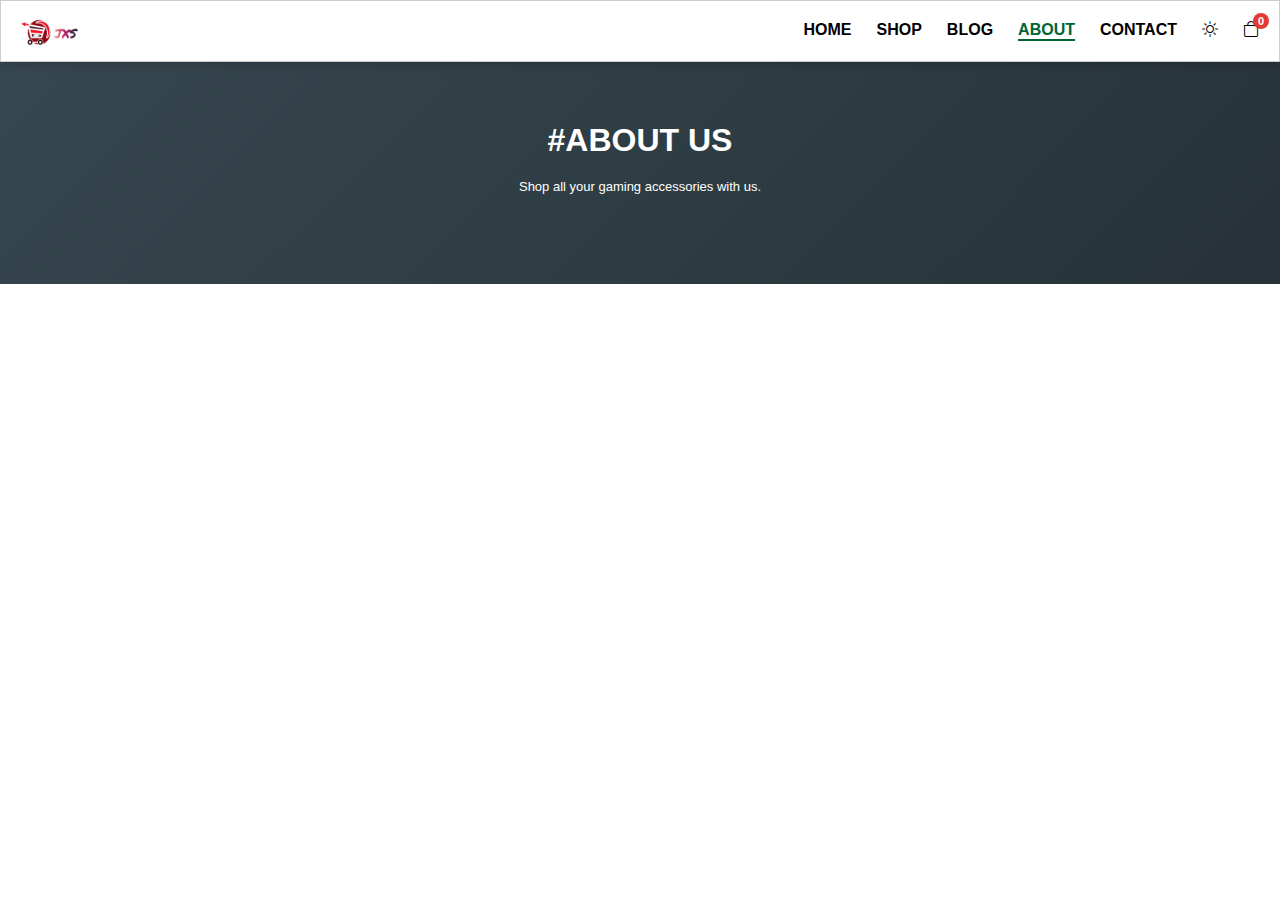
==== about.html @ 1e3d134d "updates" ====
<!DOCTYPE html>
<html lang="en">
<head>
    <meta charset="UTF-8">
    <meta name="viewport" content="width=device-width, initial-scale=1.0">
    <title>About</title>
    <link rel="stylesheet" href="css_files/style.css">
    <link rel="stylesheet" href="https://cdn.jsdelivr.net/npm/bootstrap-icons@1.11.3/font/bootstrap-icons.min.css">
</head>
<body>
    <nav class="navbar">

        <img src="assets/images/logos/InShot_20240510_231048178.png" alt="" class="imageLogo">


        <div class="container-left">
            <a href="index.html" class="mediaquery ">Home</a>
            <a href="shop.html" class="mediaquery">Shop</a>
            <a href="blog.html" class="mediaquery ">blog</a>
            <a href="about.html" class="mediaquery active">About</a>
            <a href="contact.html" class="mediaquery">contact</a>
            <i class="bi-sun theme"></i>
            <a href="" class="cartcount-parent"><i class="bi-bag"></i> <span class="cartCount">0</span></a>
            <div class="hamburger-menu">
                <span class="line1"></span>
                <span class="line2"></span>
                <span class="line3"></span>
            </div>
        </div>
    </nav>



    <header class="hero-banner">
        <div class="banner-content">
            <h1>#ABOUT US</h1>
            <p>Shop all your gaming accessories with us.</p>
        </div>
    </header>
</body>
</html>
---- css_files/style.css ----
* {
  margin: 0;
  padding: 0;
  box-sizing: border-box;
  outline: none;
  font-family: Arial, sans-serif;
  transition: 0.5s;
  outline: none;
}

body {
  position: relative;
}

button {
  border: transparent;
  outline: none;
}

input {
  outline: none;
  border: transparent;
}

a {
  text-decoration: none;
  color: black;
}

.navbar {
  display: flex;
  justify-content: space-between;
  align-items: center;
  padding-top: 5px;
  padding-bottom: 5px;
  padding-left: 20px;
  padding-right: 20px;
  background-color: white;
  box-shadow: 0 0 10px rgba(0, 0, 0, 0.3);
  border: 1px solid #ccc;
  color: white;
  position: sticky;
  z-index: 10;
  left: 0;
  right: 0;
  top: 0;
}

.imageLogo {
  width: 63px;
  height: 50px;
}

.container-left {
  display: flex;
  justify-content: space-between;
  gap: 25px;
}

.container-left a {
  text-transform: uppercase;
  font-weight: bold;
}

.cartcount-parent {
  position: relative;
}

.cartCount {
  position: absolute;
  top: -8px;
  right: -10px;
  background-color: #e53935;
  color: white;
  width: 16px;
  height: 16px;
  text-align: center;
  border-radius: 50%;
  font-size: 11px;
  display: flex;
  justify-content: center;
  align-items: center;
  padding: 4px;
}

.hamburger-menu {
  display: flex;
  flex-direction: column;
  gap: 5px;
  display: none;
  cursor: pointer;
  transition: 0.5s;
}

.line1.active {
  transform: rotate(45deg) translateY(5px);
  transition: 0.5s ease-in-out;
}

.line2.active {
  display: none;
  transition: 0.5s;
}

.line3.active {
  transform: rotate(-45deg) translateY(-5px);
  transition: 0.5s ease-in-out;
}

.hamburger-menu span {
  background-color: black;
  height: 2px;
  width: 20px;
}

.bi-sun {
  color: black;
  cursor: pointer;
}

.mediaquery.active {
  color: rgb(0, 100, 50);
  font-weight: 700;
  border-bottom: 2px solid rgb(0, 100, 50);
}

/*hero banner styling*/
.hero-banner {
  background-position: center;
  background-size: cover;
  display: flex;
  flex-direction: column-reverse;
  justify-content: center;
  align-items: center;
  background-position: center;
  color: black;
  padding: 100px 20px;
  padding-bottom: 60px;
  padding-top: 60px;
  text-align: center;
  background: linear-gradient(135deg, #37474f, #263238);
  color: #fff; 
}

.banner-content {
  max-width: 600px;
  margin: 0 auto;
}

.banner-content h1 {
  font-size: 32px;
  margin-bottom: 20px;
}

.banner-content p {
  font-size: 13px;
  margin-bottom: 30px;
}

.shop-now {
  display: inline-block;
  padding: 10px 20px;

  color: #fff;
  text-decoration: none;
  font-size: 16px;
  border-radius: 8px;
  cursor: pointer;
  box-shadow: 0 0 10px rgba(0, 0, 0, 0.4);
  padding: 10px 20px;
  border-radius: 5px;
  text-transform: uppercase;
  font-weight: bold;
  text-decoration: none;
  background-color: #e53935;
  color: #fff;
}

.shop-now:hover {
    background-color: #c62828;
}

.shop-now i {
  color: white;
}

/* side bar styling*/
.sidebar {
  background-color: white;
  position: fixed;
  top: 0;
  left: -100%;
  bottom: 0;
  height: 100vh;
  width: 85%;
  display: flex;
  flex-direction: column;
  transition: 0.5s;
  z-index: 20;
  box-shadow: 0 0 10px rgba(0, 0, 0, 0.3);
}

.sidebar div {
  display: flex;
  align-items: center;
  border-bottom: 1px solid #bbbfbf;
}

.sidebar div .sidebar-logo {
  width: 85px;
  height: auto;
  align-self: center;
  margin: 0 auto;
}

.sidebar.active {
  left: 0;
  transition: 0.5s;
}

.sidebar div {
  display: flex;
  gap: 5px;
  align-items: center;
}

.sidebar-header {
  width: 100%;
  padding-top: 5px;
  padding-bottom: 5px;
  color: black;
  border-bottom: 1px solid #bbbfbf;
}

.sidebar div span {
  font-weight: bold;
  letter-spacing: 1px;
}

.sidebar ul {
  display: flex;
  flex-direction: column;
  gap: 18px;
  justify-content: center;
  padding: 30px 0 0 15px;
}

.sidebar ul li {
  list-style: none;
}

.sidebar ul li a {
  text-decoration: none;
  color: black;
  font-size: 15px;
  letter-spacing: 1px;
}

.sidebar ul li a i {
  color: black;
}

.subcategories-sidebar-links {
  font-size: 12px;
  color: red;
}

.subcategories-sidebar a {
  font-size: 12px;
}

.Popular {
  display: flex;
  justify-content: center;
  align-self: center;
  margin-top: 5px;
  margin-bottom: 10px;
}

.Popular i {
  color: orangered;
}

.Category-sidebar {
  display: flex;
  flex-direction: column;
}

.subcategories-sidebar {
  display: flex;
  flex-direction: column;
  margin-left: 35px;
  gap: 10px;
  height: 0;
  overflow: hidden;
  transition: 0.5s;
  margin-top: -10px;
}

.subcategories-sidebar.active {
  height: 150px;
  transition: 0.5s;
}

.subcategories-sidebar span {
  font-size: 15px;
  color: grey;
  cursor: pointer;
}

.services {
  display: flex;
  justify-content: space-around;
  width: 100%;
  align-items: center;
  padding: 35px;
  padding-left: 20px;
  padding-right: 20px;
  flex-wrap: wrap;
  gap: 10px;
}

.services div {
  display: flex;
  flex-direction: column;
  width: 135px;
  box-shadow: 0 0 10px rgba(0, 0, 0, 0.1);
  border-radius: 20px;
  justify-content: center;
  align-items: center;
  gap: 10px;
  padding: 10px;
}

.services div img {
  width: 100px;
  height: 70px;
}

.services span {
  font-size: 10px;
  color: white;
}

.service1 span {
  background-color: gold;
  padding: 5px;
  border-radius: 8px;
}

.service2 span {
  background-color: rgb(0, 100, 50);
  padding: 5px;
  border-radius: 8px;
}

.service3 span {
  background-color: #e53935;
  padding: 5px;
  border-radius: 8px;
}

.service4 span {
  background-color: #222;
  padding: 5px;
  border-radius: 8px;
}

.service5 span {
  background-color: rgb(244, 71, 100);
  padding: 5px;
  border-radius: 8px;
}

.service6 span {
  background-color: rgb(18, 18, 80);
  padding: 5px;
  border-radius: 8px;
}

/* Style for the product container */
#product-container,
#newarrivals-container,
#flashsales-container {
  display: flex;
  flex-wrap: wrap;
  justify-content: space-around;
  padding: 20px;
}

/* Style for individual product */
.product {
  width: 250px;
  margin: 20px;
  padding: 20px;
  border: 1px solid #ccc;
  border-radius: 10px;
  box-shadow: 0 0 10px rgba(0, 0, 0, 0.1);
  display: flex;
  flex-direction: column;
  gap: 5px;
}

.product:hover {
  box-shadow: 0 0 12px rgba(0, 0, 0, 0.6);
}

.product.darkmode {
  background-color: #333; /* Dark background color for product */
  color: #fff; /* Light text color for better contrast */
  border-radius: 8px; /* Rounded corners */
  box-shadow: 0 4px 8px rgba(0, 0, 0, 0.1); /* Shadow for depth */
}

/* Style for product image */
.product img {
  width: 100%;
  height: 200px;
  border-radius: 10px;
  background-color: hsl(0, 0%, 93%);
  cursor: pointer;
}

/* Style for product name */
.product h2 {
  margin-top: 10px;
  font-size: 14px;
  word-wrap: normal;
}

/* Style for product detail */
.product p {
  margin-top: 5px;
  font-size: 1rem;
}

/* Style for product price */
.product .price {
  margin-top: 10px;
  font-size: 16px;
  font-weight: 700;
  color: rgb(0, 100, 50);
}

.addcartdiv {
  display: flex;
  justify-content: space-between;
  align-items: center;
  margin-top: 10px;
}

.bi-heart {
  color: black;
  cursor: pointer;
}

#ratings {
  display: flex;
  gap: 3px;
}

#ratings i {
  font-size: 12px;
  color: gold;
  cursor: pointer;
}

.addtocart-div {
  display: flex;
  justify-content: space-between;
  align-items: center;
}

.addtocart-div div {
  display: flex;
  gap: 5px;
  font-weight: bold;
}

.addtocart-div div i {
  color: rgb(0, 100, 50);
}

.addtocart {
  background-color: hsl(0, 0%, 95%);
  padding: 5px;
  border-radius: 50%;
  cursor: pointer;
  font-weight: bold;
}

.addtocart-div .bi-heart {
  font-size: 13px;
  background-color: hsl(0, 0%, 95%);
  padding: 5px;
  border-radius: 50%;
  cursor: pointer;
  font-weight: bold;
}

.addtocart.active {
  background-color: black; /* Light background color for button */
  color: white; /* Dark text color */
  border: none; /* Remove border */
  cursor: pointer; /* Add cursor pointer */
  transition: background-color 0.3s, color 0.3s; /* Smooth transition */
  box-shadow: 0 0 10px rgba(255, 255, 255, 0.2);
}

.addtocart i {
  font-size: 12px;
}

.bi-check {
  background-color: green;
  border-radius: 50%;
  font-size: 12px;
}

.darken {
  width: 100%;
  position: absolute;
  height: 0;
  background-color: transparent;
  left: 0;
  right: 0;
  top: 0;
  transition: 0.5s;
}

.darken.active {
  background-color: rgba(0, 0, 0, 0.8);
  transition: 0.5s;
  height: 100%;
}

.categ-labels {
  display: flex;
  justify-content: center;
  align-items: center;
  flex-direction: column;
  padding-top: 20px;
  padding-left: 20px;
  padding-right: 20px;
  gap: 5px;
}

.categ-labels span {
  font-size: 32px;
  font-weight: bold;
  color: black;
}

.categ-labels span i {
  color: red;
}

.categ-labels p {
  font-size: 20px;
  color: #e53935;
  font-weight: 700;
}

.banner2 {
  display: flex;
  flex-direction: column;
  background-color: hsl(51, 100%, 40%);
  justify-content: center;
  align-items: center;
  padding: 40px;
  font-weight: bold;
  gap: 10px;
  background-image: url("assets/images/gamepads/gamepad1.png");
}

.banner2 button {
  padding: 8px;
  background-color: ;
  border-radius: 10px;
  cursor: pointer;
  font-size: 15px;
}
.search {
  display: none;
}

.features {
  width: 100%;
  padding: 20px;
}

.features1 {
  display: flex;
  justify-content: center;
  align-items: center;
  gap: 15px;
  margin-bottom: 15px;
}

.features1 div {
  display: flex;
  flex-direction: column;
  width: 50%;
  height: 250px;
  justify-content: center;
  padding: 10px;
  gap: 10px;
  
}

.feature11{
  background-image: url('../assets/gamepad.png');
  background-size: 60%;
  background-position: right;
  color: white;
  background-repeat: no-repeat;
  background-size: cover;
}


  .feature12{
    background-color: #263238;
    background-image: url('../assets/images/headsets/headset13.png');
    background-size: 50%;
    background-position: right;
    color: white;
    background-repeat: no-repeat;
  }


.features1 div button {
  width: 100px;
  padding: 8px;
  border: 1px solid white;
  cursor: pointer;
  background-color: black;
  color: gold;
}

.features1 .feature11 {
  border: 1px solid;
}

.features1 .feature12 {
  border: 1px solid black;
}

.features2 {
  display: flex;
  justify-content: space-between;
  margin-top: 10px;
  gap: 15px;
 
}

.features2 div {
  display: flex;
  flex-direction: column;
  height: 250px;
  width: 33.333%;
  justify-content: center;
  gap: 10px;
  padding: 10px;
  background-position: center;
  background-size: cover;
  background-repeat: no-repeat;
  border: 1px solid black;
  background-color: #222;
}

.feature21{
  background-image: url('../assets/images/mouse/mouse1.png');
  background-size: 60%;
  background-position: right;
  color: white;
  background-repeat: no-repeat;
  background-size: cover;
}

.feature22{
  background-image: url('../assets/images/chairs/chair14.png');
  background-size: 60%;
  background-position: right;
  color: white;
  background-repeat: no-repeat;
  background-size: cover;
}

.feature23{
  background-image: url('../assets/images/keyboards/keyboard2.png');
  background-size: 60%;
  background-position: right;
  color: white;
  background-repeat: no-repeat;
  background-size: cover;
}

.features2 button {
  width: 100px;
  padding: 10px;
  color: gold;
  background-color: black;
  border: 1px solid white;
}

.feature22 {
  position: relative;
}

.newsletter {
  display: flex;
  justify-content: space-between;
  width: 100%;
  background-color: rgb(18, 18, 80);
  padding: 20px;
  padding-top: 50px;
  padding-bottom: 50px;
  align-items: center;
}

.newsletter .news {
  display: flex;
  flex-direction: column;
  justify-content: center;
  align-items: center;
}

.newsletter div h2 {
  color: white;
  margin-bottom: 10px;
  letter-spacing: 0.7px;
}

.newsletter div small {
  color: #bbbfbf;
}

.newsletter div small span {
  color: hsl(51, 100%, 40%);
  cursor: pointer;
}

.textArea {
  background-color: white;
  display: flex;
  justify-content: space-between;
  align-items: center;
  width: 400px;
  padding-left: 10px;
}

.textArea button {
  background-color: rgb(0, 100, 50);
  color: white;
  padding: 10px;
  cursor: pointer;
}

.newsletter div input {
  width: 70%;
  background-color: transparent;
  outline: none;
  border: transparent;
}

footer {
  color: black;
  padding: 20px 25px 10px 25px;
  padding-left: 20px;
  padding-right: 20px;
  display: flex;
  flex-direction: column;
  gap: 30px;
}

.footer-line1 {
  display: flex;
  flex-wrap: wrap;
  gap: 30px;
  justify-content: space-between;
  align-items: center;
}

.footer-line1 div {
  display: flex;
  gap: 20px;
  width: 320px;
}

.footer-line1 div div {
  display: flex;
  flex-direction: column;
  justify-content: center;
  gap: 10px;
}

.separation {
  height: 1px;
  background-color: #ccc;
  width: 100%;
}

.footer-line1 div i {
  color: gray;
  font-size: 40px;
}

.footer-line1 div div h4 {
  font-size: 12px;
  font-weight: bold;
}

.footer-line1 div div span {
  color: gray;
  font-size: 10px;
}

.our-stores {
  display: flex;
  flex-wrap: wrap;
  gap: 50px;
  justify-content: space-between;
}

.our-stores ul {
  width: 110px;
}

.our-stores ul li {
  list-style: none;
}

.our-stores ul li a {
  text-decoration: none;
  color: gray;
  font-size: 12px;
}

.payment-system {
  display: flex;
  justify-content: space-between;
  flex-wrap: wrap;
  align-items: center;
}

.payment-system div {
  width: 300px;
}

.appleLogo img {
  width: 200px;
  height: 100px;
}

.payment {
  display: flex;
  gap: 15px;
  flex-direction: column;
  margin-top: 20px;
  margin-bottom: 20px;
}

.payment div {
  display: flex;
  gap: 15px;
}

.payment div img {
  width: 20px;
  height: 20px;
  border-radius: 50%;
  cursor: pointer;
}

#fb {
  background-color: blue;
  border-radius: 50%;
  cursor: pointer;
}

#wsp {
  background-color: green;
  border-radius: 50%;
  cursor: pointer;
}

#ytb {
  color: red;
  cursor: pointer;
}

#twt {
  color: rgb(0, 149, 255);
  cursor: pointer;
}

#ig {
  color: rgb(244, 71, 100);
  cursor: pointer;
}

.designed-by {
  color: black;
  margin: auto;
}

@media screen and (max-width: 700px) {
  .mediaquery {
    display: none;
  }

  i {
    color: black;
  }

  .logo {
  }

  .hamburger-menu {
    display: flex;
  }

  .search {
    display: block;
  }

  .hero-banner {
    flex-direction: column-reverse;
    padding-top: 50px;
  }

  .hero-banner img {
    width: 100%;
  }

  .product {
    width: 360px;
  }

  .features {
    padding: 20px;
  }

  .features1 {
    display: flex;
    flex-direction: column;
  }
  .features1 div {
    width: 100%;
  }

  .features2 {
    display: flex;
    flex-direction: column;
  }

  .features2 div {
    width: 100%;
  }

  .newsletter {
    display: flex;
    flex-direction: column;
    gap: 10px;
  }

  .newsletter .textArea {
    width: 100%;
    display: flex;
  }

  .categ-labels {
    padding: 20px;
  }

  .inbut-div {
    display: none;
  }

  #product-container,
  #newarrivals-container,
  #flashsales-container {
    padding: 5px;
  }
}
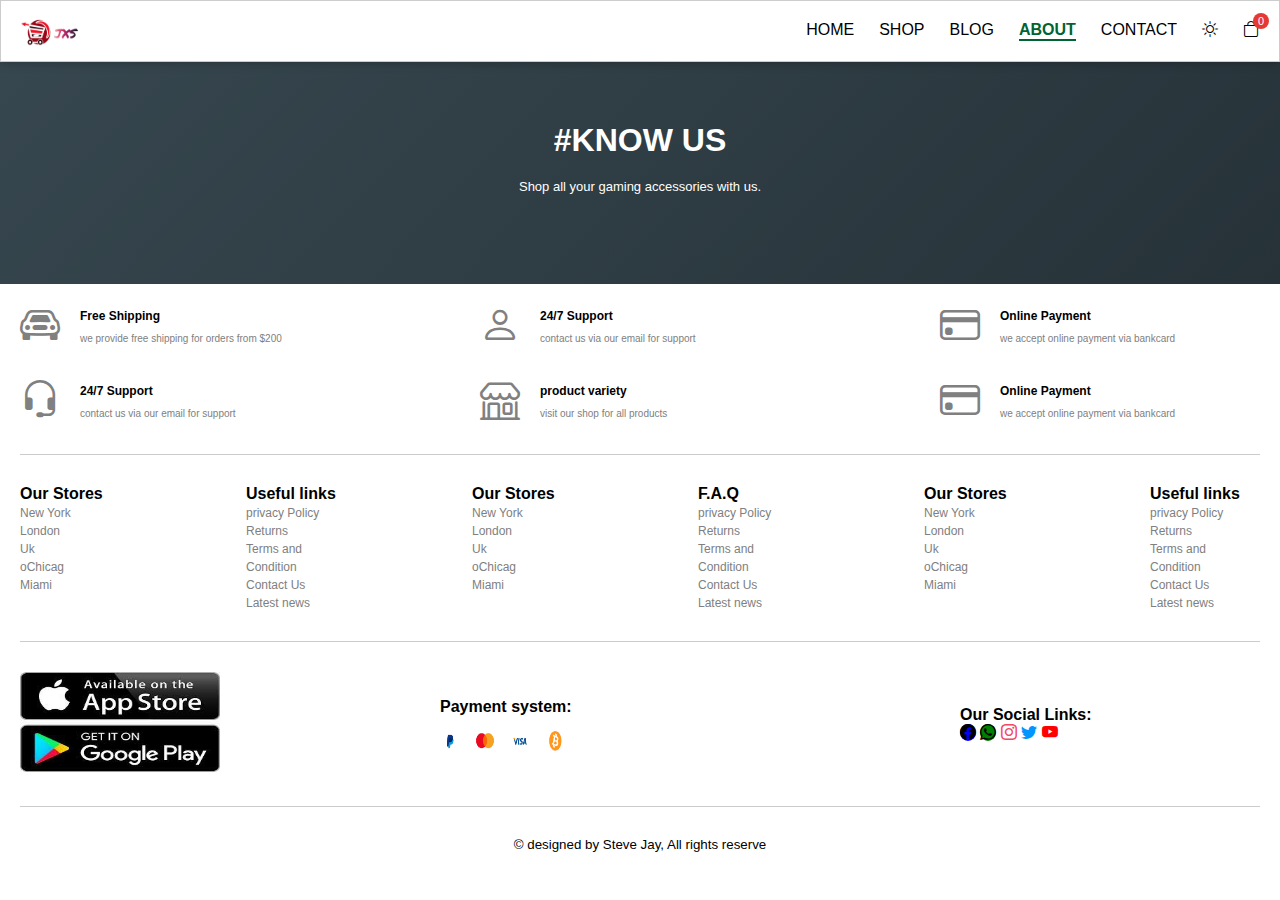
==== commit 721d3309: "updates" ====
--- a/about.html
+++ b/about.html
@@ -33,9 +33,159 @@
 
     <header class="hero-banner">
         <div class="banner-content">
-            <h1>#ABOUT US</h1>
+            <h1>#KNOW US</h1>
             <p>Shop all your gaming accessories with us.</p>
         </div>
     </header>
+
+    <footer>
+        <div class="footer-line1">
+            <div>
+                <i class="bi bi-car-front"></i>
+                <div>
+                    <h4>Free Shipping</h4>
+                    <span>we provide free shipping for orders from $200</span>
+                </div>
+            </div>
+
+            <div>
+                <i class="bi bi-person"></i>
+                <div>
+                    <h4>24/7 Support</h4>
+                    <span>contact us via our email for support</span>
+                </div>
+            </div>
+
+
+            <div>
+                <i class="bi bi-credit-card"></i>
+                <div>
+                    <h4>Online Payment</h4>
+                    <span>we accept online payment via bankcard</span>
+                </div>
+            </div>
+
+
+            <div>
+                <i class="bi bi-headset"></i>
+                <div>
+                    <h4>24/7 Support</h4>
+                    <span>contact us via our email for support</span>
+                </div>
+            </div>
+
+            <div>
+                <i class="bi bi-shop"></i>
+                <div>
+                    <h4>product variety</h4>
+                    <span>visit our shop for all products</span>
+                </div>
+            </div>
+
+            <div>
+                <i class="bi bi-credit-card"></i>
+                <div>
+                    <h4>Online Payment</h4>
+                    <span>we accept online payment via bankcard</span>
+                </div>
+            </div>
+
+        </div>
+
+
+
+        <div class="separation"></div>
+
+        <div class="our-stores">
+            <ul>
+                <h4>Our Stores</h4>
+                <li><a href="#">New York</a></li>
+                <li><a href="#">London</a></li>
+                <li><a href="#">Uk</a></li>
+                <li><a href="#">oChicag</a></li>
+                <li><a href="#">Miami</a></li>
+            </ul>
+
+            <ul>
+                <h4>Useful links</h4>
+                <li><a href="#">privacy Policy</a></li>
+                <li><a href="#">Returns</a></li>
+                <li><a href="#">Terms and Condition</a></li>
+                <li><a href="#">Contact Us</a></li>
+                <li><a href="#">Latest news</a></li>
+            </ul>
+
+            <ul>
+                <h4>Our Stores</h4>
+                <li><a href="#">New York</a></li>
+                <li><a href="#">London</a></li>
+                <li><a href="#">Uk</a></li>
+                <li><a href="#">oChicag</a></li>
+                <li><a href="#">Miami</a></li>
+            </ul>
+
+            <ul>
+                <h4>F.A.Q</h4>
+                <li><a href="#">privacy Policy</a></li>
+                <li><a href="#">Returns</a></li>
+                <li><a href="#">Terms and Condition</a></li>
+                <li><a href="#">Contact Us</a></li>
+                <li><a href="#">Latest news</a></li>
+            </ul>
+
+            <ul>
+                <h4>Our Stores</h4>
+                <li><a href="#">New York</a></li>
+                <li><a href="#">London</a></li>
+                <li><a href="#">Uk</a></li>
+                <li><a href="#">oChicag</a></li>
+                <li><a href="#">Miami</a></li>
+            </ul>
+
+            <ul>
+                <h4>Useful links</h4>
+                <li><a href="#">privacy Policy</a></li>
+                <li><a href="#">Returns</a></li>
+                <li><a href="#">Terms and Condition</a></li>
+                <li><a href="#">Contact Us</a></li>
+                <li><a href="#">Latest news</a></li>
+            </ul>
+        </div>
+
+        <div class="separation"></div>
+
+        <div class="payment-system">
+            <p class="appleLogo">
+                <img src="assets/images/apple image.jpeg" alt="">
+            </p>
+
+            <div class="payment">
+                <h4>Payment system:</h4>
+                <div>
+                    <img src="assets/images/logos/paypal_logo.png" alt="">
+                    <img src="assets/images/logos/mastercard.png" alt="">
+                    <img src="assets/images/logos/visacard_logo.png" alt="">
+                    <img src="assets/images/logos/bitcoin.png" alt="">
+                </div>
+            </div>
+
+            <div class="social-links">
+                <h4>Our Social Links:</h4>
+                <span>
+                    <i class="bi bi-facebook" id="fb"></i>
+                    <i class="bi bi-whatsapp" id="wsp"></i>
+                    <i class="bi bi-instagram" id="ig"></i>
+                    <i class="bi bi-twitter" id="twt"></i>
+                    <i class="bi bi-youtube" id="ytb"></i>
+            </div>
+            </span>
+        </div>
+
+        <div class="separation"></div>
+
+        <small class="designed-by">
+            &copy designed by Steve Jay, All rights reserve
+        </small>
+    </footer>
 </body>
 </html>--- a/css_files/style.css
+++ b/css_files/style.css
@@ -59,7 +59,10 @@
 
 .container-left a {
   text-transform: uppercase;
-  font-weight: bold;
+}
+
+.container-left a:hover{
+  color: rgb(0, 100, 50);
 }
 
 .cartcount-parent {
@@ -80,7 +83,7 @@
   display: flex;
   justify-content: center;
   align-items: center;
-  padding: 4px;
+  padding: 5px;
 }
 
 .hamburger-menu {
@@ -160,7 +163,6 @@
 .shop-now {
   display: inline-block;
   padding: 10px 20px;
-
   color: #fff;
   text-decoration: none;
   font-size: 16px;
@@ -240,7 +242,7 @@
 .sidebar ul {
   display: flex;
   flex-direction: column;
-  gap: 18px;
+  gap: 25px;
   justify-content: center;
   padding: 30px 0 0 15px;
 }
@@ -250,24 +252,23 @@
 }
 
 .sidebar ul li a {
+  text-transform: uppercase;
   text-decoration: none;
   color: black;
   font-size: 15px;
   letter-spacing: 1px;
-}
-
-.sidebar ul li a i {
-  color: black;
-}
-
-.subcategories-sidebar-links {
-  font-size: 12px;
-  color: red;
-}
-
-.subcategories-sidebar a {
-  font-size: 12px;
-}
+  padding-bottom: 3px;
+}
+
+
+
+.alink.active{
+  color: rgb(0, 100, 50);
+  border-bottom: 2px dotted rgb(0, 100, 50);
+  font-weight: 700;
+}
+
+
 
 .Popular {
   display: flex;
@@ -401,10 +402,6 @@
   gap: 5px;
 }
 
-.product:hover {
-  box-shadow: 0 0 12px rgba(0, 0, 0, 0.6);
-}
-
 .product.darkmode {
   background-color: #333; /* Dark background color for product */
   color: #fff; /* Light text color for better contrast */
@@ -477,9 +474,7 @@
   font-weight: bold;
 }
 
-.addtocart-div div i {
-  color: rgb(0, 100, 50);
-}
+
 
 .addtocart {
   background-color: hsl(0, 0%, 95%);
@@ -512,9 +507,10 @@
 }
 
 .bi-check {
-  background-color: green;
+  background-color: rgb(0, 100, 50);
   border-radius: 50%;
   font-size: 12px;
+  color: white;
 }
 
 .darken {
@@ -580,6 +576,9 @@
   cursor: pointer;
   font-size: 15px;
 }
+
+
+
 .search {
   display: none;
 }
@@ -637,6 +636,12 @@
   color: gold;
 }
 
+.features1 div button:hover{
+  color: black;
+  background-color: gold;
+  border: 1px solid black;
+}
+
 .features1 .feature11 {
   border: 1px solid;
 }
@@ -707,6 +712,24 @@
   position: relative;
 }
 
+#goToTopBtn{
+  display: none;
+  position: fixed;
+  bottom: 1.25rem;
+  right: 0;
+  z-index: 99;
+  font-size: 1.125rem;
+  border: none;
+  outline: none;
+  background-color: #37474f;
+  border: 1px solid white;
+  color: white;
+  cursor: pointer;
+  padding: 0.938rem;
+  border-radius: 50%;
+  box-shadow: 0px 4px 8px rgba(0, 0, 0, 0.3);
+}
+
 .newsletter {
   display: flex;
   justify-content: space-between;
@@ -982,4 +1005,8 @@
   #flashsales-container {
     padding: 5px;
   }
-}
+
+  .bi-arrow-up{
+    color: white;
+  }
+}
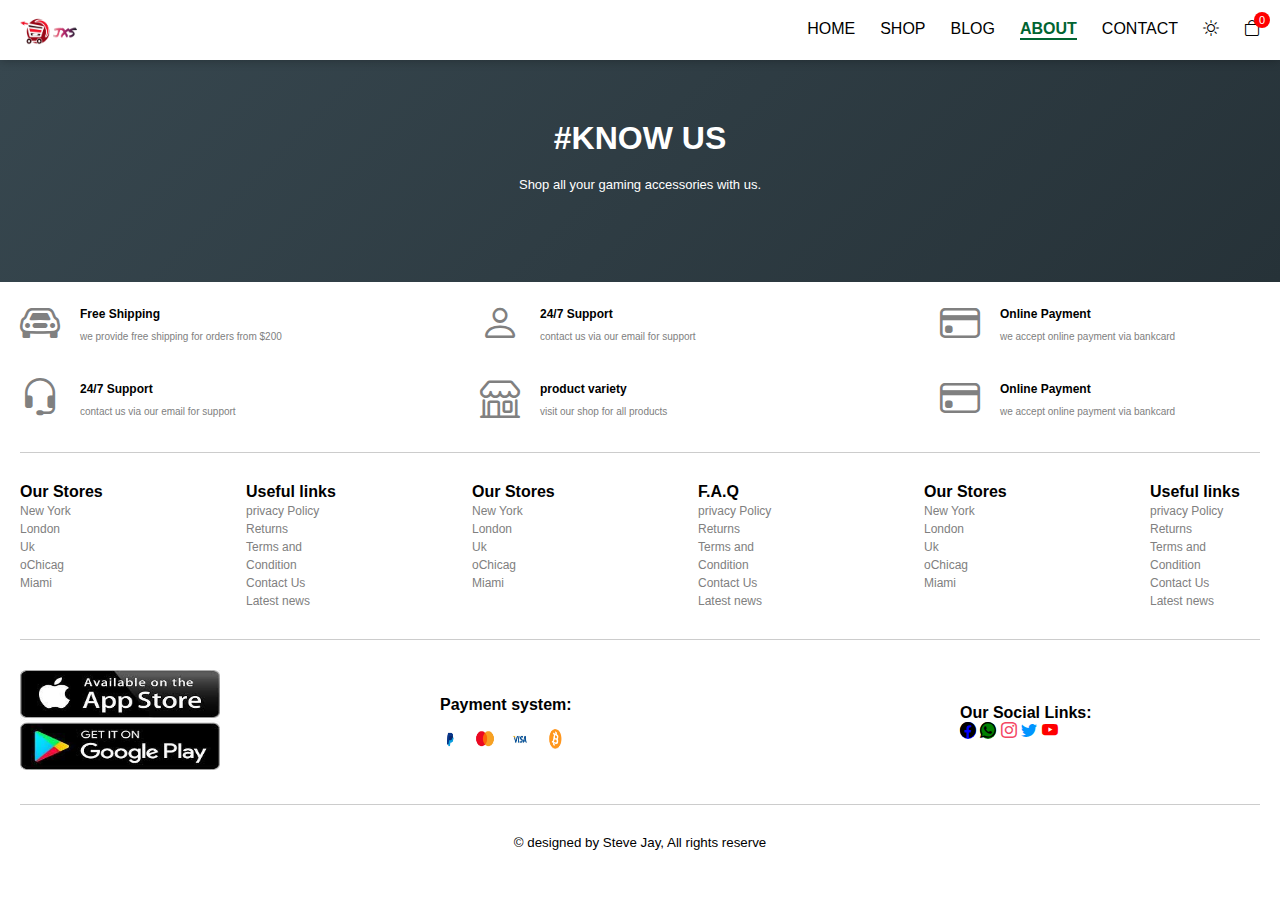
==== commit b88cac0f: "updates" ====
--- a/about.html
+++ b/about.html
@@ -4,9 +4,10 @@
     <meta charset="UTF-8">
     <meta name="viewport" content="width=device-width, initial-scale=1.0">
     <title>About</title>
-    <link rel="stylesheet" href="css_files/style.css">
+    <link rel="stylesheet" href="css_files/shop.css">
     <link rel="stylesheet" href="https://cdn.jsdelivr.net/npm/bootstrap-icons@1.11.3/font/bootstrap-icons.min.css">
 </head>
+
 <body>
     <nav class="navbar">
 
@@ -29,6 +30,20 @@
         </div>
     </nav>
 
+    <div class="sidebar">
+        <div>
+            <img src="assets/images/logos/InShot_20240510_231048178.png" alt="" class="sidebar-logo">
+        </div>
+        <ul>
+            <li class="links"><a href="index.html" class="alink"><i class="bi-house"></i> home</a></li>
+            <li class="links"><a href="shop.html" class="alink"><i class="bi-shop"></i> shop</a></li>
+            <li class="links"><a href="contact.html" class="alink"><i class="bi-telephone"></i> contact</a></li>
+            <li class="links"><a href="blog.html" class="alink"><i class="bi-book"></i> Blog</a></li>
+            <li class="links"><a href="login.html" class="alink"><i class="bi-person"></i>account</a></li>
+            <li class="links"><a href="cart.html" class="alink"><i class="bi-cart4"></i> cart</a></li>
+            <li class="links"><a href="about.html" class="alink active"><i class="bi-people"></i> about us</a></li>
+        </ul>
+    </div>
 
 
     <header class="hero-banner">
@@ -37,6 +52,11 @@
             <p>Shop all your gaming accessories with us.</p>
         </div>
     </header>
+
+    <div class="darken">
+
+
+    </div>
 
     <footer>
         <div class="footer-line1">
@@ -187,5 +207,56 @@
             &copy designed by Steve Jay, All rights reserve
         </small>
     </footer>
+
+    <script>
+        const hamburgerIcon = document.querySelector(".hamburger-menu");
+        const sidebar = document.querySelector(".sidebar");
+        const line1 = document.querySelector(".line1");
+        const line2 = document.querySelector(".line2");
+        const line3 = document.querySelector(".line3");
+        const darkenBG = document.querySelector(".darken");
+        const searchIcon = document.querySelector(".search");
+        const searchbar = document.querySelector(".searchbar");
+        const subcategoriesSidebar = document.querySelector(".subcategories-sidebar");
+        const CategorySidebar = document.querySelector(".Category-sidebar");
+        const chevronIcon = document.querySelector(".chevron-down-icon");
+        const addtocartBtn = document.getElementsByClassName("addtocart"); 
+        const product = document.getElementsByClassName("product");
+        const cartcount = document.querySelector(".cartCount");
+        const subcategories = document.querySelector(".categories-topMenu");
+        const Category = document.querySelector(".Category");
+        const categBTN = document.querySelector(".categBTN");
+      
+      
+      
+        hamburgerIcon.addEventListener("click", () =>{
+          sidebar.classList.toggle('active');
+          line1.classList.toggle("active");
+          line2.classList.toggle("active");
+          line3.classList.toggle("active");
+          darkenBG.classList.toggle("active");
+          if(searchbar.classList.contains("active")){
+              searchbar.classList.remove("active");
+              darkenBG.classList.toggle("active");
+          }
+      
+        })
+      
+      
+      
+        //remove all toggled elements when any part of the window is clicked
+        document.addEventListener('click', function(event) {
+          const targetElement = event.target;
+      
+          if (!sidebar.contains(targetElement) && !hamburgerIcon.contains(targetElement)) {
+            sidebar.classList.remove('active');
+            line1.classList.remove("active");
+            line2.classList.remove("active");
+            line3.classList.remove("active");
+            darkenBG.classList.remove("active")
+          }
+      
+        });
+    </script>
 </body>
 </html>--- a/css_files/shop.css
+++ b/css_files/shop.css
@@ -0,0 +1,980 @@
+* {
+  margin: 0;
+  padding: 0;
+  box-sizing: border-box;
+  outline: none;
+  transition: 0.5s;
+  outline: none;
+  font-family: "Lato", sans-serif;
+  font-style: normal;
+}
+
+body {
+  position: relative;
+}
+
+button {
+  border: transparent;
+  outline: none;
+}
+
+input {
+  outline: none;
+  border: transparent;
+}
+
+a {
+  text-decoration: none;
+  color: black;
+}
+
+.navbar {
+  display: flex;
+  justify-content: space-between;
+  align-items: center;
+  padding-top: 5px;
+  padding-bottom: 5px;
+  padding-left: 20px;
+  padding-right: 20px;
+  background-color: white;
+  box-shadow: 0 0 10px rgba(0, 0, 0, 0.3);
+  color: white;
+  position: sticky;
+  z-index: 10;
+  left: 0;
+  right: 0;
+  top: 0;
+}
+
+.imageLogo {
+  width: 63px;
+  height: 50px;
+}
+
+.container-left {
+  display: flex;
+  justify-content: space-between;
+  gap: 25px;
+}
+
+.container-left a {
+  text-transform: uppercase;
+}
+
+.cartcount-parent {
+  position: relative;
+}
+
+.cartCount {
+  position: absolute;
+  top: -8px;
+  right: -10px;
+  background-color: red;
+  color: white;
+  width: 16px;
+  height: 16px;
+  text-align: center;
+  border-radius: 50%;
+  font-size: 11px;
+  display: flex;
+  justify-content: center;
+  align-items: center;
+  padding: 4px;
+}
+
+.hamburger-menu {
+  display: flex;
+  flex-direction: column;
+  gap: 5px;
+  display: none;
+  cursor: pointer;
+  transition: 0.5s;
+}
+
+.line1.active {
+  transform: rotate(45deg) translateY(5px);
+  transition: 0.5s ease-in-out;
+}
+
+.line2.active {
+  display: none;
+  transition: 0.5s;
+}
+
+.line3.active {
+  transform: rotate(-45deg) translateY(-5px);
+  transition: 0.5s ease-in-out;
+}
+
+.hamburger-menu span {
+  background-color: black;
+  height: 2px;
+  width: 20px;
+}
+
+.bi-sun {
+  color: black;
+}
+
+.mediaquery.active {
+  color: rgb(0, 100, 50);
+  font-weight: 700;
+  border-bottom: 2px solid rgb(0, 100, 50);
+}
+
+  
+ 
+  
+
+
+  .greycolor.darkmode{
+    color: grey;
+  }
+  
+   /*hero banner styling*/
+.hero-banner {
+  background-position: center;
+  background-size: cover;
+  display: flex;
+  flex-direction: column-reverse;
+  justify-content: center;
+  align-items: center;
+  background-position: center;
+  color: black;
+  padding: 100px 20px;
+  padding-bottom: 60px;
+  padding-top: 60px;
+  text-align: center;
+  background: linear-gradient(135deg, #37474f, #263238);
+  color: #fff; 
+}
+
+.banner-content {
+  max-width: 600px;
+  margin: 0 auto;
+}
+
+.banner-content h1 {
+  font-size: 32px;
+  margin-bottom: 20px;
+}
+
+.banner-content p {
+  font-size: 13px;
+  margin-bottom: 30px;
+}
+  
+  .shop-now {
+    display: inline-block;
+    padding: 10px 20px;
+    background-color: red;
+    color: #fff;
+    text-decoration: none;
+    font-size: 16px;
+    border-radius: 8px;
+    cursor: pointer;
+    box-shadow: 0 0 10px rgba(0, 0, 0, 0.4);
+  }
+
+
+  .shop-options{
+    display: flex;
+    justify-content: space-around;
+    margin-top: 15px;
+    flex-wrap: wrap;
+  }
+
+  
+  .options{
+    padding: 5px;
+    border-radius: 10px;
+    width: 100px;
+    text-align: center;
+    margin: 10px;
+    transition: 0.3s;
+    display: flex;
+    flex-direction: column;
+    justify-content: center;
+    align-items: center;
+    gap: 5px;
+  }
+
+  .options img{
+    width: 40px;
+    height: 40px;
+    border-radius: 50%;
+    border: 1px solid #222;
+    padding: 3px;
+    cursor: pointer;
+  }
+
+  .options-img.active{
+    background-color: #222;
+  }
+
+ 
+
+  .options span{
+    font-size: 13px;
+    letter-spacing: 1px;
+  }
+
+
+  .by-categories{
+    display: flex;
+    justify-content: center;
+    align-items: center;
+    display: none;
+  }
+
+  .by-categories span{
+    width: fit-content;
+    padding: 10px;
+    border: 1px solid black;
+    border-radius: 20px;
+  }
+
+ /* .options.active{
+    background-color: #222;
+    color: white;
+    transition: 0.3s;
+  }*/
+
+
+ 
+  
+  
+
+
+.searchbar{
+    position: fixed;
+    background-color: white;
+    top: 20%;
+    left: 50%;
+    transform: translate(-50%, -50%);
+    width: 80%;
+    height: 120px;
+    overflow: hidden;
+    transform: 0.5s;
+    z-index: 20;
+    display: flex;
+    justify-content: center;
+    align-items: center;
+    transition: 0.5s;
+    border-radius: 10px;
+    padding: 20px;
+    opacity: 0;
+}
+
+.searchbar div{
+    display: flex;
+    border: none;
+    border-bottom: 1px solid black;
+
+}
+
+.searchbar div i{
+    color: black;
+    padding-bottom: 3px;
+    cursor: pointer;
+}
+
+.searchbar div input{
+    width: 100%;
+    border: none;
+    height: 100%;
+}
+
+
+
+
+
+.searchbar.active{
+    transition: 0.5s;
+    opacity: 1;
+
+}
+
+
+/* side bar styling*/
+.sidebar {
+  background-color: white;
+  position: fixed;
+  top: 0;
+  left: -100%;
+  bottom: 0;
+  height: 100vh;
+  width: 85%;
+  display: flex;
+  flex-direction: column;
+  transition: 0.5s;
+  z-index: 20;
+  box-shadow: 0 0 10px rgba(0, 0, 0, 0.3);
+}
+
+.sidebar div {
+  display: flex;
+  align-items: center;
+  border-bottom: 1px solid #bbbfbf;
+}
+
+.sidebar div .sidebar-logo {
+  width: 85px;
+  height: auto;
+  align-self: center;
+  margin: 0 auto;
+}
+
+.sidebar.active {
+  left: 0;
+  transition: 0.5s;
+}
+
+.sidebar div {
+  display: flex;
+  gap: 5px;
+  align-items: center;
+}
+
+.sidebar-header {
+  width: 100%;
+  padding-top: 5px;
+  padding-bottom: 5px;
+  color: black;
+  border-bottom: 1px solid #bbbfbf;
+}
+
+.sidebar div span {
+  font-weight: bold;
+  letter-spacing: 1px;
+}
+
+.sidebar ul {
+  display: flex;
+  flex-direction: column;
+  gap: 25px;
+  justify-content: center;
+  padding: 30px 0 0 15px;
+}
+
+.sidebar ul li {
+  list-style: none;
+}
+
+.sidebar ul li a {
+  text-transform: uppercase;
+  text-decoration: none;
+  color: black;
+  font-size: 15px;
+  letter-spacing: 1px;
+  padding-bottom: 3px;
+}
+
+.alink.active{
+  color: rgb(0, 100, 50);
+  border-bottom: 2px dotted rgb(0, 100, 50);
+  font-weight: 700;
+}
+
+
+.Popular{
+    display: flex;
+    justify-content: center;
+    align-self: center;
+    margin-top: 5px;
+    margin-bottom: 10px;
+}
+
+.Popular i{
+    color: orangered;
+}
+
+
+.Category-sidebar{
+  display: flex;
+  flex-direction: column;
+  
+}
+
+.subcategories-sidebar{
+  display: flex;
+  flex-direction: column;
+  margin-left: 35px;
+  gap: 10px;
+  height: 0;
+  overflow: hidden;
+  transition: 0.5s;
+  margin-top: -10px;
+}
+
+.subcategories-sidebar.active{
+  height: 150px;
+  transition:  0.5s;
+}
+
+.subcategories-sidebar span{
+  font-size: 15px;
+  color: grey;
+  cursor: pointer;
+}
+
+
+
+
+
+/* Style for the product container */
+#product-container, #product-container-laptops, #product-container-gamepads,
+ #product-container-keyboards, #product-container-mouse, #product-container-headsets{
+    display: flex;
+    flex-wrap: wrap;
+    justify-content: space-around;
+    padding: 20px;
+  }
+  
+  /* Style for individual product */
+  .product {
+    width: 250px;
+    margin: 20px;
+    padding: 20px;
+    border: 1px solid #ccc;
+    border-radius: 10px;
+    box-shadow: 0 0 10px rgba(0, 0, 0, 0.1);
+    display: flex;
+    flex-direction: column;
+    gap: 5px;
+  }
+
+
+  .product.darkmode {
+    background-color: #333; /* Dark background color for product */
+    color: #fff; /* Light text color for better contrast */
+    border-radius: 8px; /* Rounded corners */
+    box-shadow: 0 4px 8px rgba(0, 0, 0, 0.1); /* Shadow for depth */
+  }
+  
+  /* Style for product image */
+  .product img {
+    width: 100%;
+    height: 200px;
+    border-radius: 10px;
+    background-color: hsl(0, 0%,93%);
+    cursor: pointer;
+  }
+  
+  /* Style for product name */
+  .product h2 {
+    margin-top: 10px;
+    font-size: 14px;
+    word-wrap: normal;
+  }
+  
+  /* Style for product detail */
+  .product p {
+    margin-top: 5px;
+    font-size: 1rem;
+  }
+  
+  /* Style for product price */
+  .product .price {
+    margin-top: 10px;
+    font-size: 16px;
+    font-weight: 700;
+    Color: rgb(0, 100, 50);
+  }
+
+  .addcartdiv{
+    display: flex;
+    justify-content: space-between;
+    align-items: center;
+    margin-top: 10px;
+  }
+
+
+  .bi-heart{
+    color: black;
+    cursor: pointer;
+  }
+  
+
+  #ratings{
+    display: flex;
+    gap: 3px;
+  }
+
+  #ratings i{
+    font-size: 12px;
+    color: gold;
+    cursor: pointer;
+  }
+
+  .addtocart-div{
+    display: flex;
+    justify-content: space-between;
+    align-items: center;
+
+  }
+
+  .addtocart-div div{
+    display: flex;
+    gap: 5px;
+    font-weight: bold;
+  }
+
+  .addtocart-div div i{
+    
+  }
+
+  .bi-check{
+    border-radius: 50%;
+    font-size: 12px;
+    font-size: 15px;
+    background-color: rgb(0, 100, 50);
+    color: white;
+  }
+
+  .addtocart{
+    background-color: hsl(0, 0%,95%);
+    padding: 5px;
+    border-radius: 50%;
+    cursor: pointer;
+    font-weight: bold;
+  }
+
+  .addtocart-div .bi-heart{
+     font-size: 13px;
+     background-color: hsl(0, 0%,95%);
+      padding: 5px;
+      border-radius: 50%;
+      cursor: pointer;
+      font-weight: bold;
+    }
+
+    .addtocart-div .bi-heart-fill{
+      font-size: 13px;
+      background-color: hsl(0, 0%,95%);
+      padding: 5px;
+      border-radius: 50%;
+      cursor: pointer;
+      font-weight: bold;
+      color: rgb(0, 100, 50);
+    }
+
+  .addtocart.active {
+    background-color: black; /* Light background color for button */
+    color: white; /* Dark text color */
+    border: none; /* Remove border */
+    cursor: pointer; /* Add cursor pointer */
+    transition: background-color 0.3s, color 0.3s; /* Smooth transition */
+    box-shadow: 0 0 10px rgba(255, 255, 255, 0.2);
+  }
+
+
+  .addtocart i{
+    font-size: 12px;
+  }
+
+  .darken{
+    width: 100%;
+    position: absolute;
+    height: 0;
+    background-color: transparent;
+    left: 0;
+    right: 0;
+    top: 0;
+    transition: 0.5s;
+  }
+
+  .darken.active{
+    background-color: rgba(0, 0, 0, 0.8);
+    transition: 0.5s;
+    height: 100%;
+  }
+
+  .categ-labels{
+    display: flex;
+    justify-content: center;
+    align-items: center;
+    flex-direction: column;
+    padding-top: 20px;
+    gap: 5px;
+    padding: 20px;
+  }
+
+  .categ-labels span{
+       font-size: 32px;
+       font-weight: bold;
+       color: black;
+  }
+
+
+
+  
+
+
+  .hero-banner2{
+    background: linear-gradient(to top, #BBBFBF, white);
+  }
+
+  .shop-now2{
+    color: red;
+    padding: 5px;
+    border: 2px solid red;
+    font-weight: bold;
+    letter-spacing: 1px;
+    border-radius: 10px;
+  }
+
+  /*flash sales styling*/
+  .flashsales{
+    background: linear-gradient(to bottom, #BBBFBF, white);
+    display: flex;
+    justify-content: space-around;
+    flex-wrap: wrap;
+    
+  }
+
+  .flashsaleproduct{
+    width: 310px;
+    padding: 20px;
+    border-radius: 5px;
+    display: flex;
+    flex-direction: column;
+    margin: 20px;
+    gap: 10px;
+  }
+  
+  .flashsales img{
+    width: 100%;
+    height: 250px;
+    border-radius: 5px
+  }
+
+  .fs-name{
+    margin-top: 5px;
+    font-size: .8rem;
+  }
+
+  .fs-price{
+    color: red;
+    font-size: 14px;
+  }
+
+  strike{
+    font-size: 16px;
+    color: grey;
+  }
+
+  
+  .theme{
+    cursor: pointer;
+  }
+
+
+  .newsletter {
+    display: flex;
+    justify-content: space-between;
+    width: 100%;
+    background-color: rgb(18, 18, 80);
+    padding: 20px;
+    padding-top: 50px;
+    padding-bottom: 50px;
+    align-items: center;
+  }
+  
+  .newsletter .news {
+    display: flex;
+    flex-direction: column;
+    justify-content: center;
+    align-items: center;
+  }
+  
+  .newsletter div h2 {
+    color: white;
+    margin-bottom: 10px;
+    letter-spacing: 0.7px;
+  }
+  
+  .newsletter div small {
+    color: #bbbfbf;
+  }
+  
+  .newsletter div small span {
+    color: hsl(51, 100%, 40%);
+    cursor: pointer;
+  }
+  
+  .textArea {
+    background-color: white;
+    display: flex;
+    justify-content: space-between;
+    align-items: center;
+    width: 400px;
+    padding-left: 10px;
+  }
+  
+  .textArea button {
+    background-color: rgb(0, 100, 50);
+    color: white;
+    padding: 10px;
+    cursor: pointer;
+  }
+  
+  .newsletter div input {
+    width: 70%;
+    background-color: transparent;
+    outline: none;
+    border: transparent;
+  }
+
+
+  #goToTopBtn{
+    display: none;
+    position: fixed;
+    bottom: 1.25rem;
+    right: 0;
+    z-index: 99;
+    font-size: 1.125rem;
+    border: none;
+    outline: none;
+    background-color: #37474f;
+    border: 1px solid white;
+    color: white;
+    cursor: pointer;
+    padding: 0.938rem;
+    border-radius: 50%;
+    box-shadow: 0px 4px 8px rgba(0, 0, 0, 0.3);
+  }
+
+
+  footer {
+    color: black;
+    padding: 20px 25px 10px 25px;
+    padding-left: 20px;
+    padding-right: 20px;
+    display: flex;
+    flex-direction: column;
+    gap: 30px;
+  }
+  
+  .footer-line1 {
+    display: flex;
+    flex-wrap: wrap;
+    gap: 30px;
+    justify-content: space-between;
+    align-items: center;
+  }
+  
+  .footer-line1 div {
+    display: flex;
+    gap: 20px;
+    width: 320px;
+  }
+  
+  .footer-line1 div div {
+    display: flex;
+    flex-direction: column;
+    justify-content: center;
+    gap: 10px;
+  }
+  
+  .separation {
+    height: 1px;
+    background-color: #ccc;
+    width: 100%;
+  }
+  
+  .footer-line1 div i {
+    color: gray;
+    font-size: 40px;
+  }
+  
+  .footer-line1 div div h4 {
+    font-size: 12px;
+    font-weight: bold;
+  }
+  
+  .footer-line1 div div span {
+    color: gray;
+    font-size: 10px;
+  }
+  
+  .our-stores {
+    display: flex;
+    flex-wrap: wrap;
+    gap: 50px;
+    justify-content: space-between;
+  }
+  
+  .our-stores ul {
+    width: 110px;
+  }
+  
+  .our-stores ul li {
+    list-style: none;
+  }
+  
+  .our-stores ul li a {
+    text-decoration: none;
+    color: gray;
+    font-size: 12px;
+  }
+  
+  .payment-system {
+    display: flex;
+    justify-content: space-between;
+    flex-wrap: wrap;
+    align-items: center;
+  }
+  
+  .payment-system div {
+    width: 300px;
+  }
+  
+  .appleLogo img {
+    width: 200px;
+    height: 100px;
+  }
+  
+  .payment {
+    display: flex;
+    gap: 15px;
+    flex-direction: column;
+    margin-top: 20px;
+    margin-bottom: 20px;
+  }
+  
+  .payment div {
+    display: flex;
+    gap: 15px;
+  }
+  
+  .payment div img {
+    width: 20px;
+    height: 20px;
+    border-radius: 50%;
+    cursor: pointer;
+  }
+  
+  #fb {
+    background-color: blue;
+    border-radius: 50%;
+    cursor: pointer;
+  }
+  
+  #wsp {
+    background-color: green;
+    border-radius: 50%;
+    cursor: pointer;
+  }
+  
+  #ytb {
+    color: red;
+    cursor: pointer;
+  }
+  
+  #twt {
+    color: rgb(0, 149, 255);
+    cursor: pointer;
+  }
+  
+  #ig {
+    color: rgb(244, 71, 100);
+    cursor: pointer;
+  }
+  
+  .designed-by {
+    color: black;
+    margin: auto;
+  }
+
+
+
+
+
+
+@media screen and (max-width: 700px) {
+  
+    .mediaquery{
+        display: none;
+    }
+
+    .logo{
+        color: white;
+        font-size: 20px;
+    }
+
+    .hamburger-menu{
+        display: flex;
+    }
+
+    .search{
+        display: block;
+    }
+
+    .hero-banner{
+      flex-direction: column-reverse;
+      padding-top: 50px;
+    }
+
+    .hero-banner img{
+      width: 100%;
+    }
+
+    .shop-options{
+      display: flex;
+    }
+
+    
+
+    .hero-banner p{
+      font-size: 15px;
+    }
+
+    .by-categories {
+      display: flex;
+    }
+
+    .inbut-div{
+      display: none;
+    }
+
+    .newsletter {
+      display: flex;
+      flex-direction: column;
+      gap: 20px;
+    }
+
+    .newsletter .textArea {
+      width: 100%;
+      display: flex;
+    }
+  
+    .categ-labels {
+      padding: 20px;
+    }
+  
+    .inbut-div {
+      display: none;
+    }
+  
+    #product-container, #product-container-laptops, #product-container-mouse,
+    #product-container-keyboards, #product-container-gamepads, #product-container-headsets
+     {
+      padding: 1px;
+    }
+
+    .bi-arrow-up{
+      color: white;
+    }
+    
+  }
+
+  @media screen and (max-width:450px){
+    .product{
+        width: 350px;
+    }
+
+  }
+
+
+  /* dark mode : body: #222, nav: black, product: #2c2c2c*/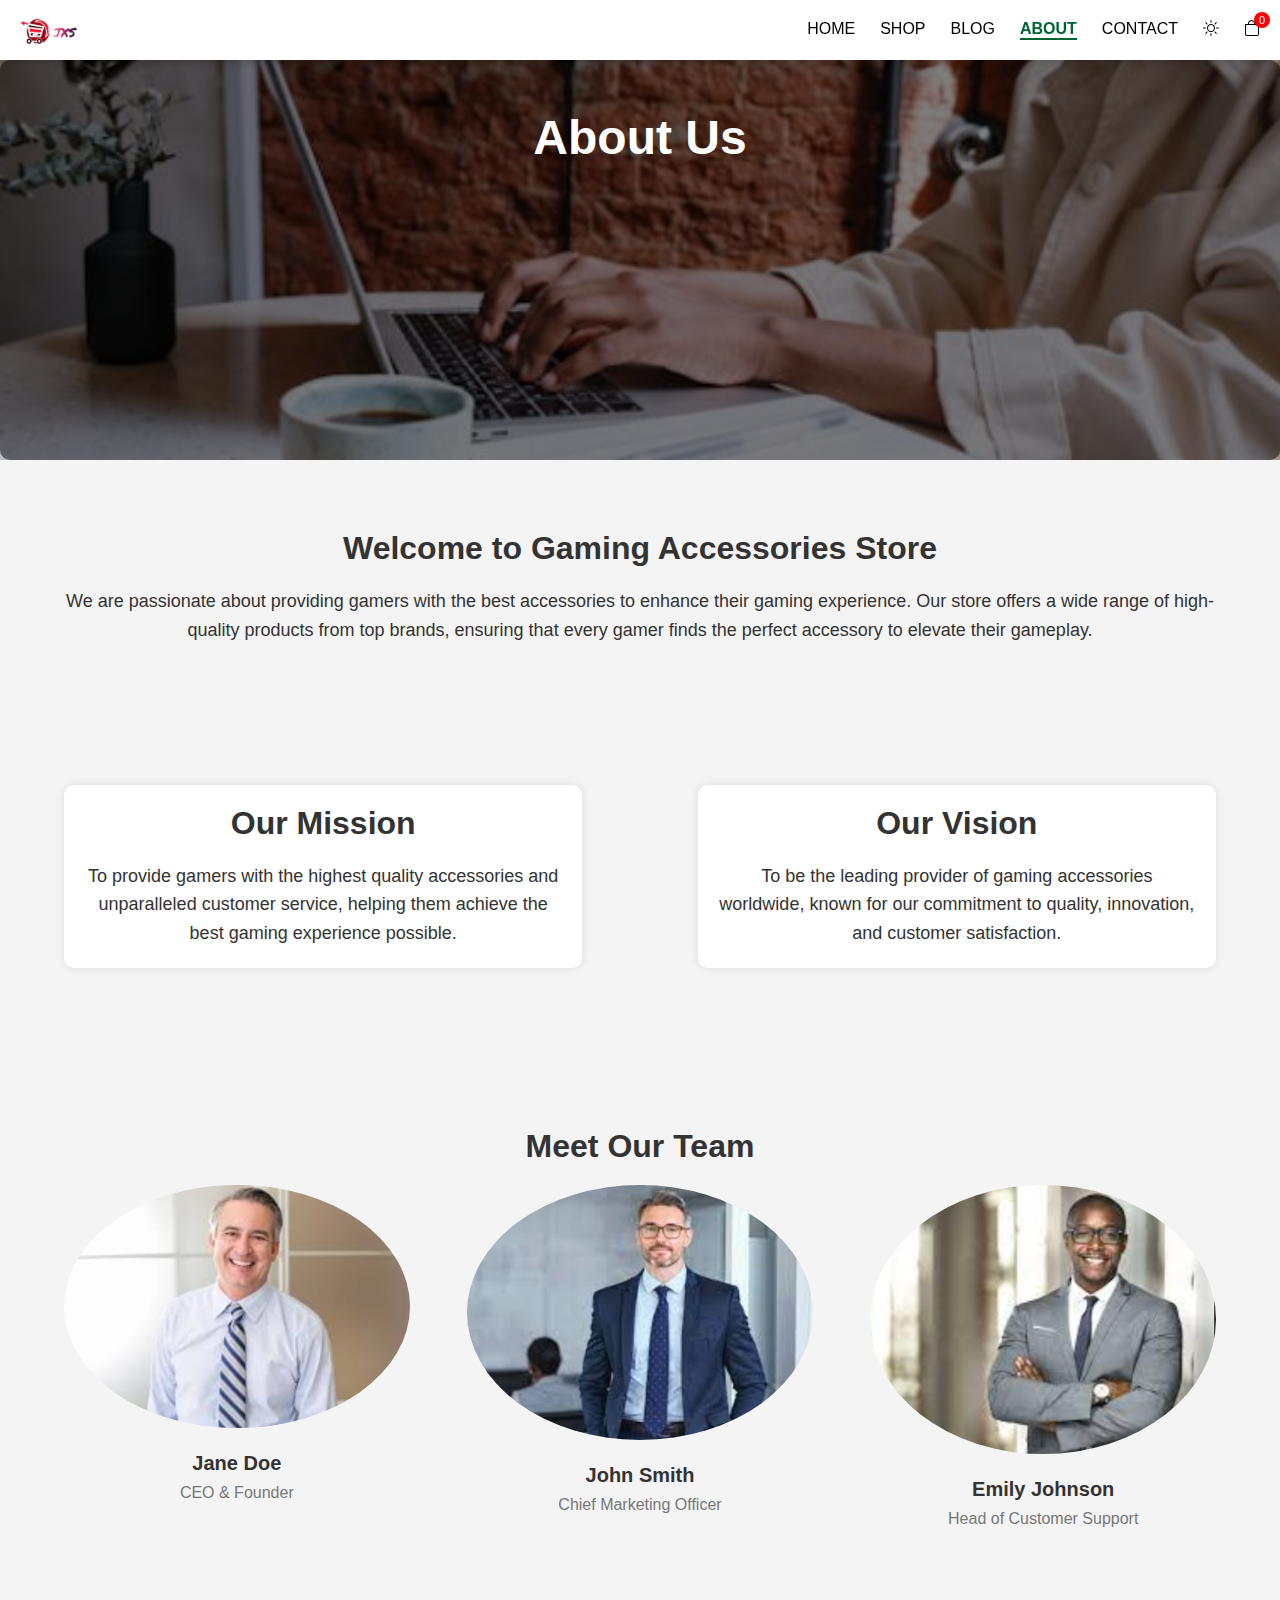
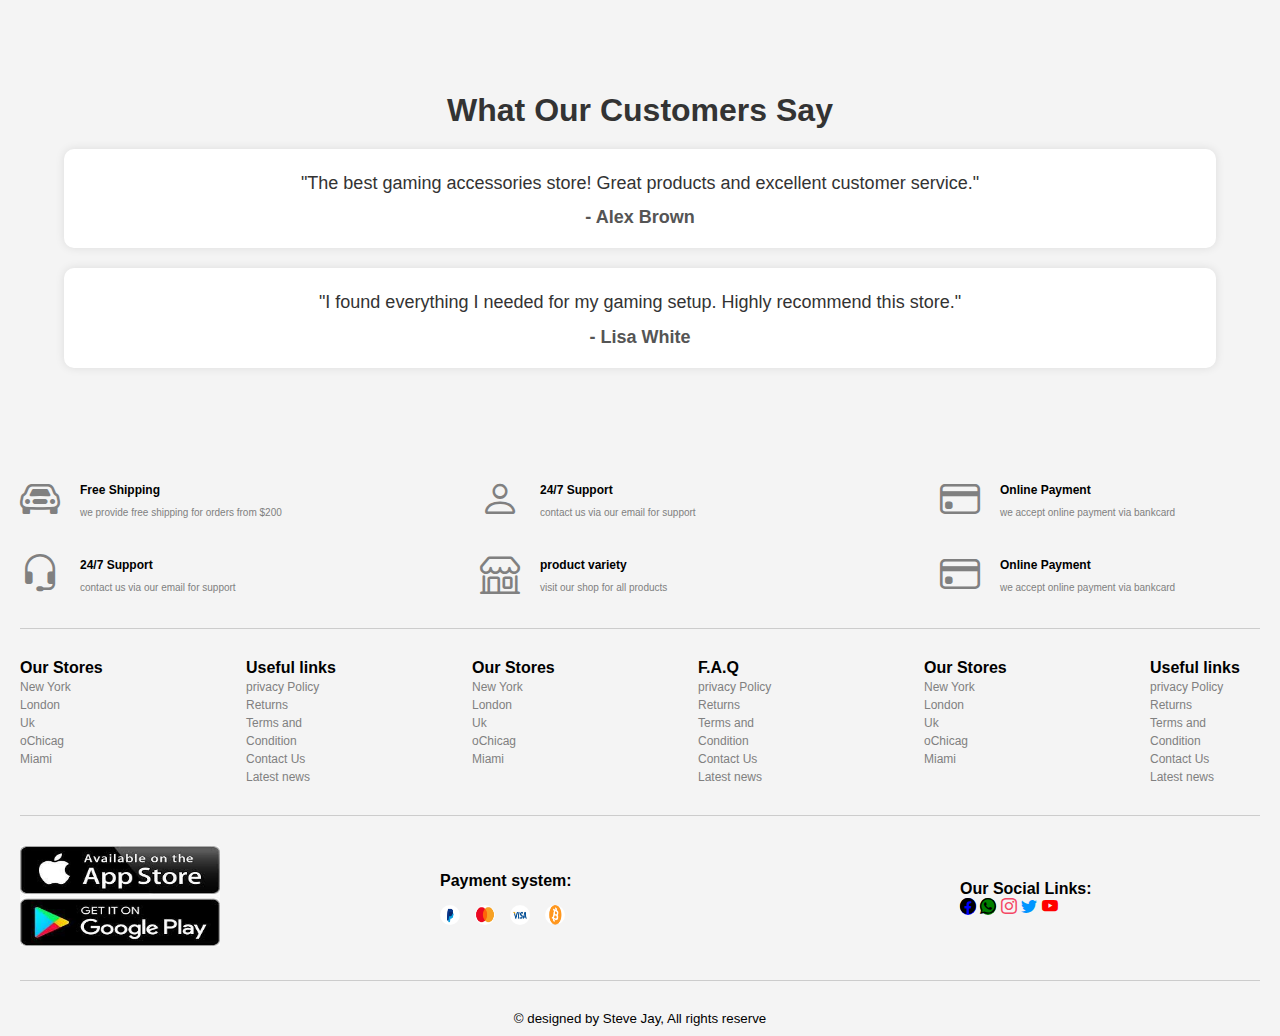
==== commit 5a6cb799: "updates" ====
--- a/about.html
+++ b/about.html
@@ -7,6 +7,128 @@
     <link rel="stylesheet" href="css_files/shop.css">
     <link rel="stylesheet" href="https://cdn.jsdelivr.net/npm/bootstrap-icons@1.11.3/font/bootstrap-icons.min.css">
 </head>
+<style>
+   body {
+    font-family: 'Arial', sans-serif;
+    margin: 0;
+    padding: 0;
+    background-color: #f4f4f4;
+    color: #333;
+}
+
+.about-hero {
+    position: relative;
+    background: url('../assets/blog/blog4.png') no-repeat center center/cover;
+    height: 400px;
+    display: flex;
+    align-items: center;
+    justify-content: center;
+    color: #fff;
+}
+
+.about-hero .overlay {
+    background: rgba(0, 0, 0, 0.5);
+    padding: 50px;
+    text-align: center;
+    border-radius: 10px;
+    width: 100%;
+    height: 100%;
+}
+
+.about-hero h1 {
+    margin: 0;
+    font-size: 48px;
+    
+}
+
+.container {
+    width: 90%;
+    max-width: 1200px;
+    margin: 0 auto;
+    padding: 20px 0;
+}
+
+.about-intro, .mission-vision, .team, .testimonials {
+    padding: 50px 0;
+}
+
+.about-intro h2, .mission-vision h2, .team h2, .testimonials h2 {
+    text-align: center;
+    margin-bottom: 20px;
+    font-size: 32px;
+}
+
+.about-intro p, .mission-vision p, .team p, .testimonials p {
+    text-align: center;
+    font-size: 18px;
+    line-height: 1.6;
+}
+
+.mission-vision .container {
+    display: flex;
+    flex-wrap: wrap;
+    justify-content: space-between;
+}
+
+.mission, .vision {
+    width: 45%;
+    background: #fff;
+    padding: 20px;
+    box-shadow: 0 0 10px rgba(0, 0, 0, 0.1);
+    border-radius: 10px;
+    margin-bottom: 20px;
+}
+
+.team .team-members {
+    display: flex;
+    flex-wrap: wrap;
+    justify-content: space-between;
+}
+
+.team-member {
+    width: 30%;
+    text-align: center;
+    margin-bottom: 20px;
+}
+
+.team-member img {
+    width: 100%;
+    border-radius: 50%;
+    margin-bottom: 10px;
+}
+
+.team-member h3 {
+    margin: 10px 0 5px;
+    font-size: 20px;
+}
+
+.team-member p {
+    font-size: 16px;
+    color: #777;
+}
+
+.testimonials .testimonial {
+    background: #fff;
+    padding: 20px;
+    margin: 20px 0;
+    box-shadow: 0 0 10px rgba(0, 0, 0, 0.1);
+    border-radius: 10px;
+    text-align: center;
+}
+
+.testimonials .testimonial h4 {
+    margin-top: 10px;
+    font-size: 18px;
+    color: #555;
+}
+
+@media (max-width: 768px) {
+    .mission, .vision, .team-member {
+        width: 100%;
+    }
+}
+ 
+</style>
 
 <body>
     <nav class="navbar">
@@ -46,12 +168,74 @@
     </div>
 
 
-    <header class="hero-banner">
-        <div class="banner-content">
-            <h1>#KNOW US</h1>
-            <p>Shop all your gaming accessories with us.</p>
-        </div>
-    </header>
+    
+
+    
+    
+      <section class="about-hero">
+        <div class="overlay">
+            <h1>About Us</h1>
+        </div>
+    </section>
+
+    <section class="about-intro">
+        <div class="container">
+            <h2>Welcome to Gaming Accessories Store</h2>
+            <p>We are passionate about providing gamers with the best accessories to enhance their gaming experience. Our store offers a wide range of high-quality products from top brands, ensuring that every gamer finds the perfect accessory to elevate their gameplay.</p>
+        </div>
+    </section>
+
+    <section class="mission-vision">
+        <div class="container">
+            <div class="mission">
+                <h2>Our Mission</h2>
+                <p>To provide gamers with the highest quality accessories and unparalleled customer service, helping them achieve the best gaming experience possible.</p>
+            </div>
+            <div class="vision">
+                <h2>Our Vision</h2>
+                <p>To be the leading provider of gaming accessories worldwide, known for our commitment to quality, innovation, and customer satisfaction.</p>
+            </div>
+        </div>
+    </section>
+
+    <section class="team">
+        <div class="container">
+            <h2>Meet Our Team</h2>
+            <div class="team-members">
+                <div class="team-member">
+                    <img src="assets/b1.png" alt="Team Member 1">
+                    <h3>Jane Doe</h3>
+                    <p>CEO & Founder</p>
+                </div>
+                <div class="team-member">
+                    <img src="assets/b2.png" alt="Team Member 2">
+                    <h3>John Smith</h3>
+                    <p>Chief Marketing Officer</p>
+                </div>
+                <div class="team-member">
+                    <img src="assets/b3.png" alt="Team Member 3">
+                    <h3>Emily Johnson</h3>
+                    <p>Head of Customer Support</p>
+                </div>
+            </div>
+        </div>
+    </section>
+
+    <section class="testimonials">
+        <div class="container">
+            <h2>What Our Customers Say</h2>
+            <div class="testimonial">
+                <p>"The best gaming accessories store! Great products and excellent customer service."</p>
+                <h4>- Alex Brown</h4>
+            </div>
+            <div class="testimonial">
+                <p>"I found everything I needed for my gaming setup. Highly recommend this store."</p>
+                <h4>- Lisa White</h4>
+            </div>
+        </div>
+    </section>
+    
+    
 
     <div class="darken">
 
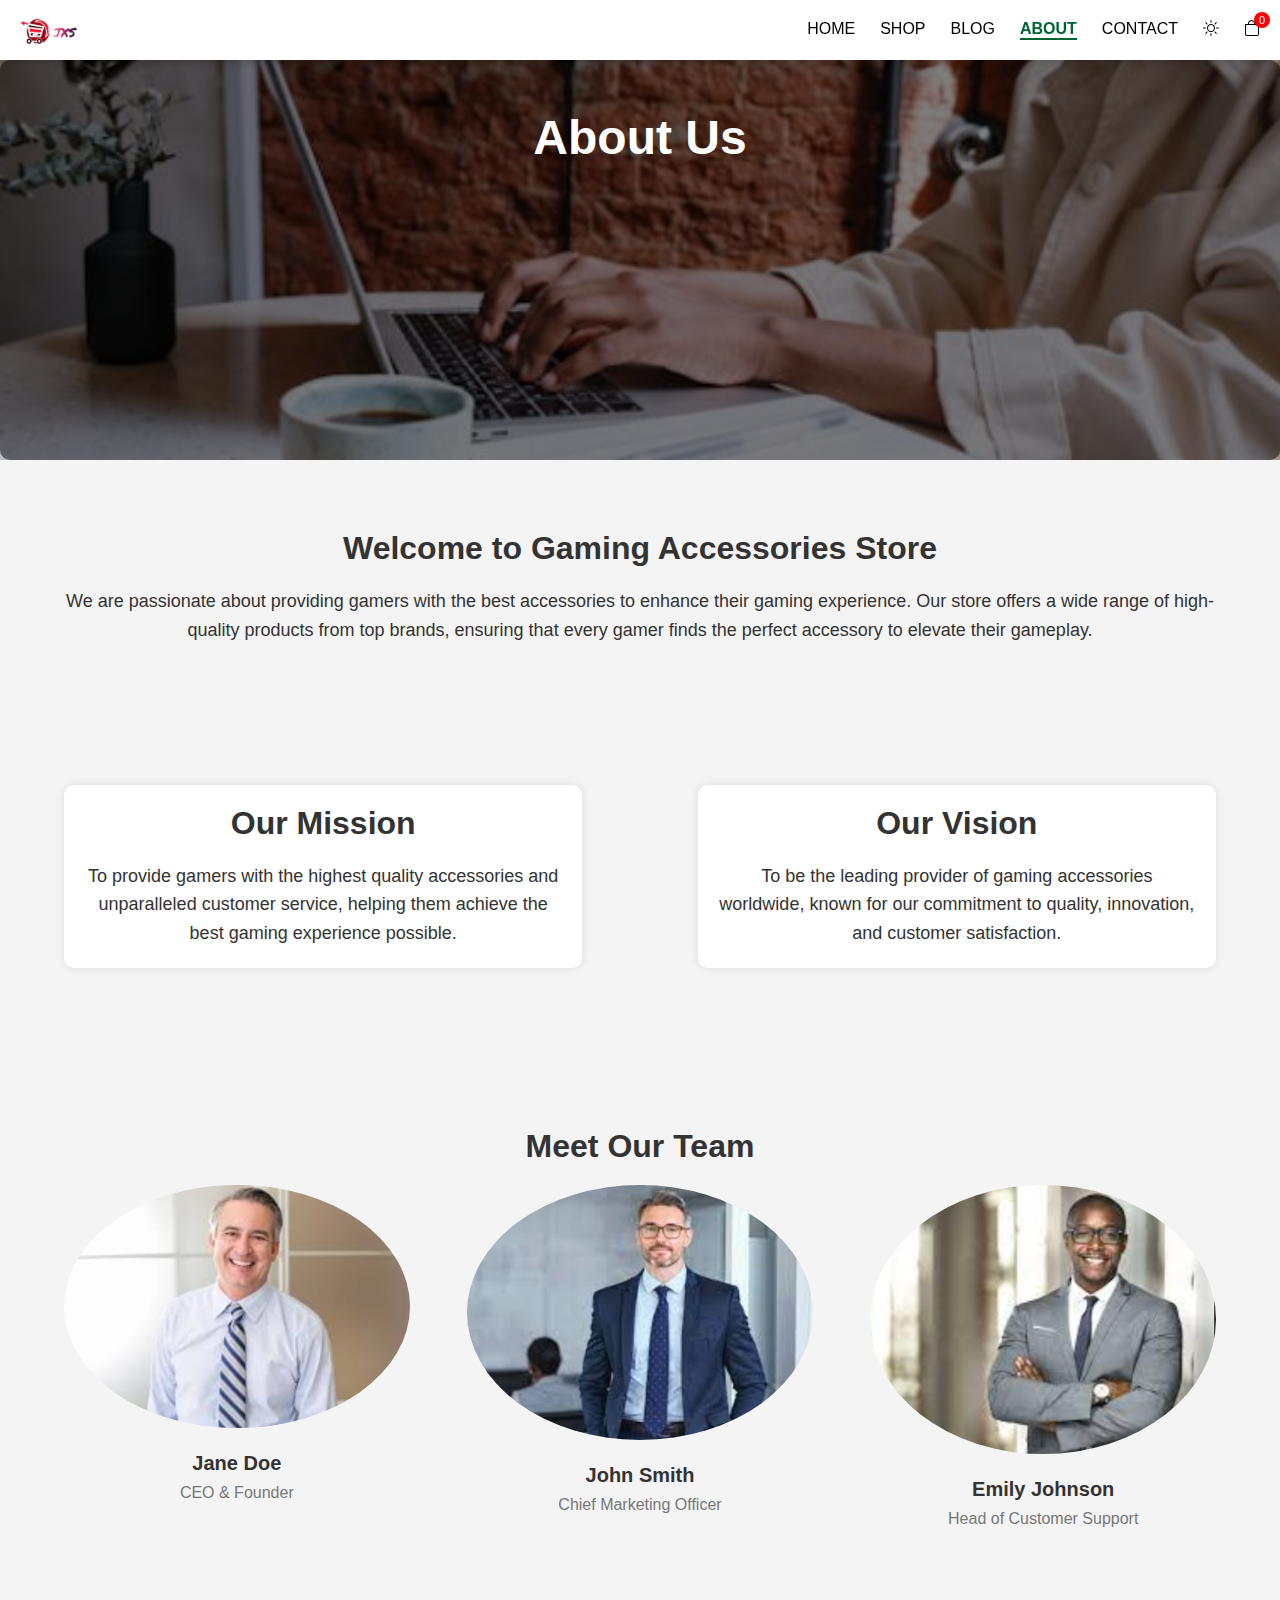
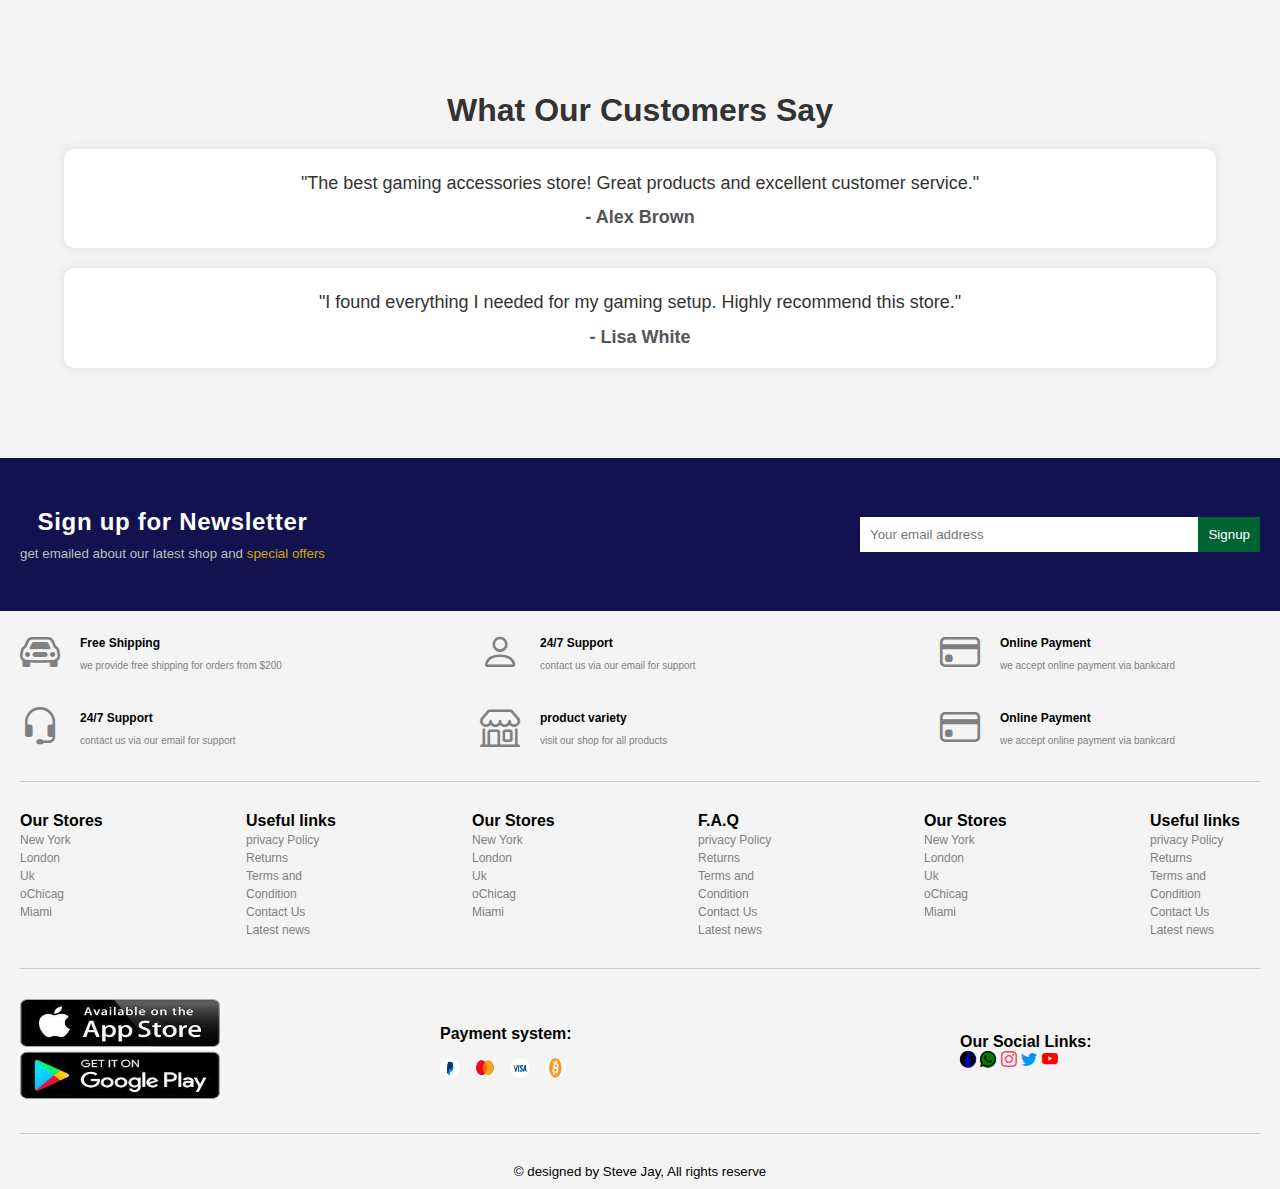
==== commit b7ff8036: "updates" ====
--- a/about.html
+++ b/about.html
@@ -241,6 +241,18 @@
 
 
     </div>
+
+    <section class="newsletter">
+        <div class="news">
+            <h2>Sign up for Newsletter</h2>
+            <small>get emailed about our latest shop and <span>special offers</span></small>
+        </div>
+
+        <div class="textArea">
+            <input type="email" placeholder="Your email address">
+            <button>Signup</button>
+        </div>
+    </section>
 
     <footer>
         <div class="footer-line1">
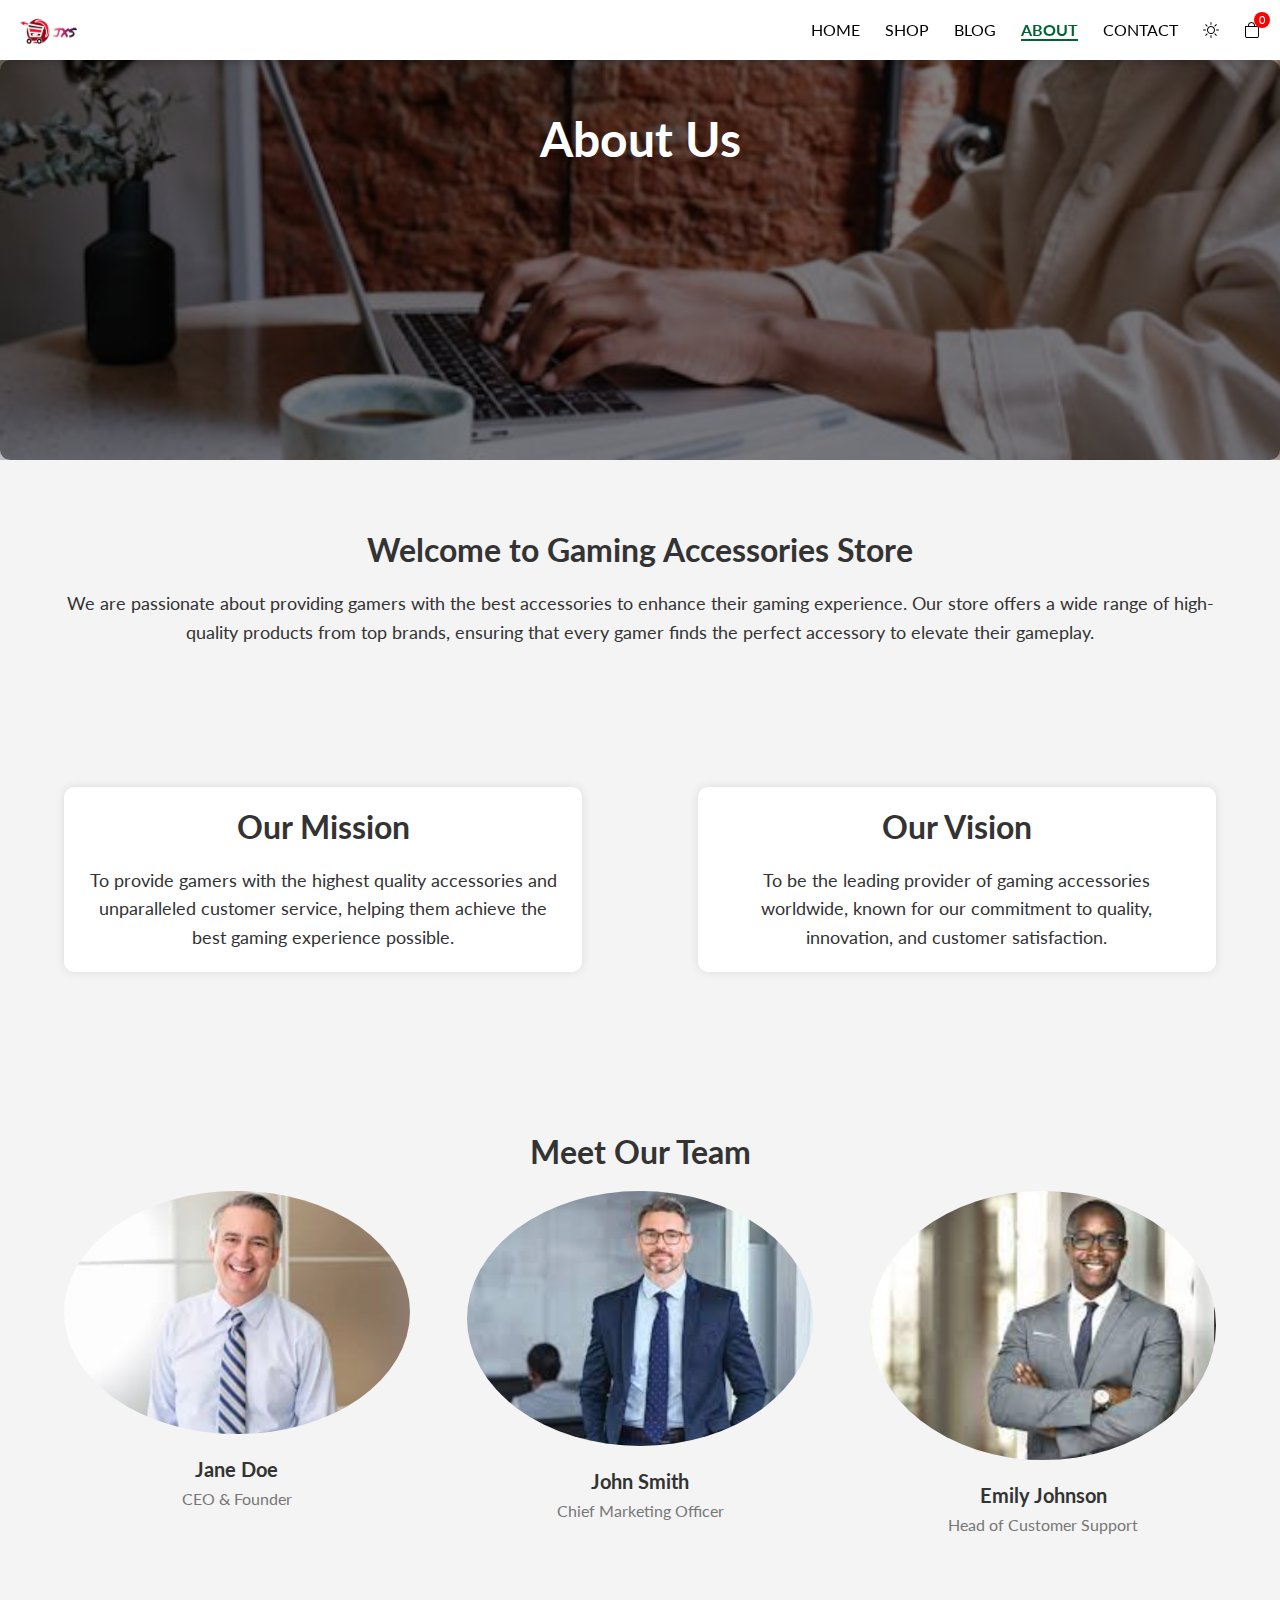
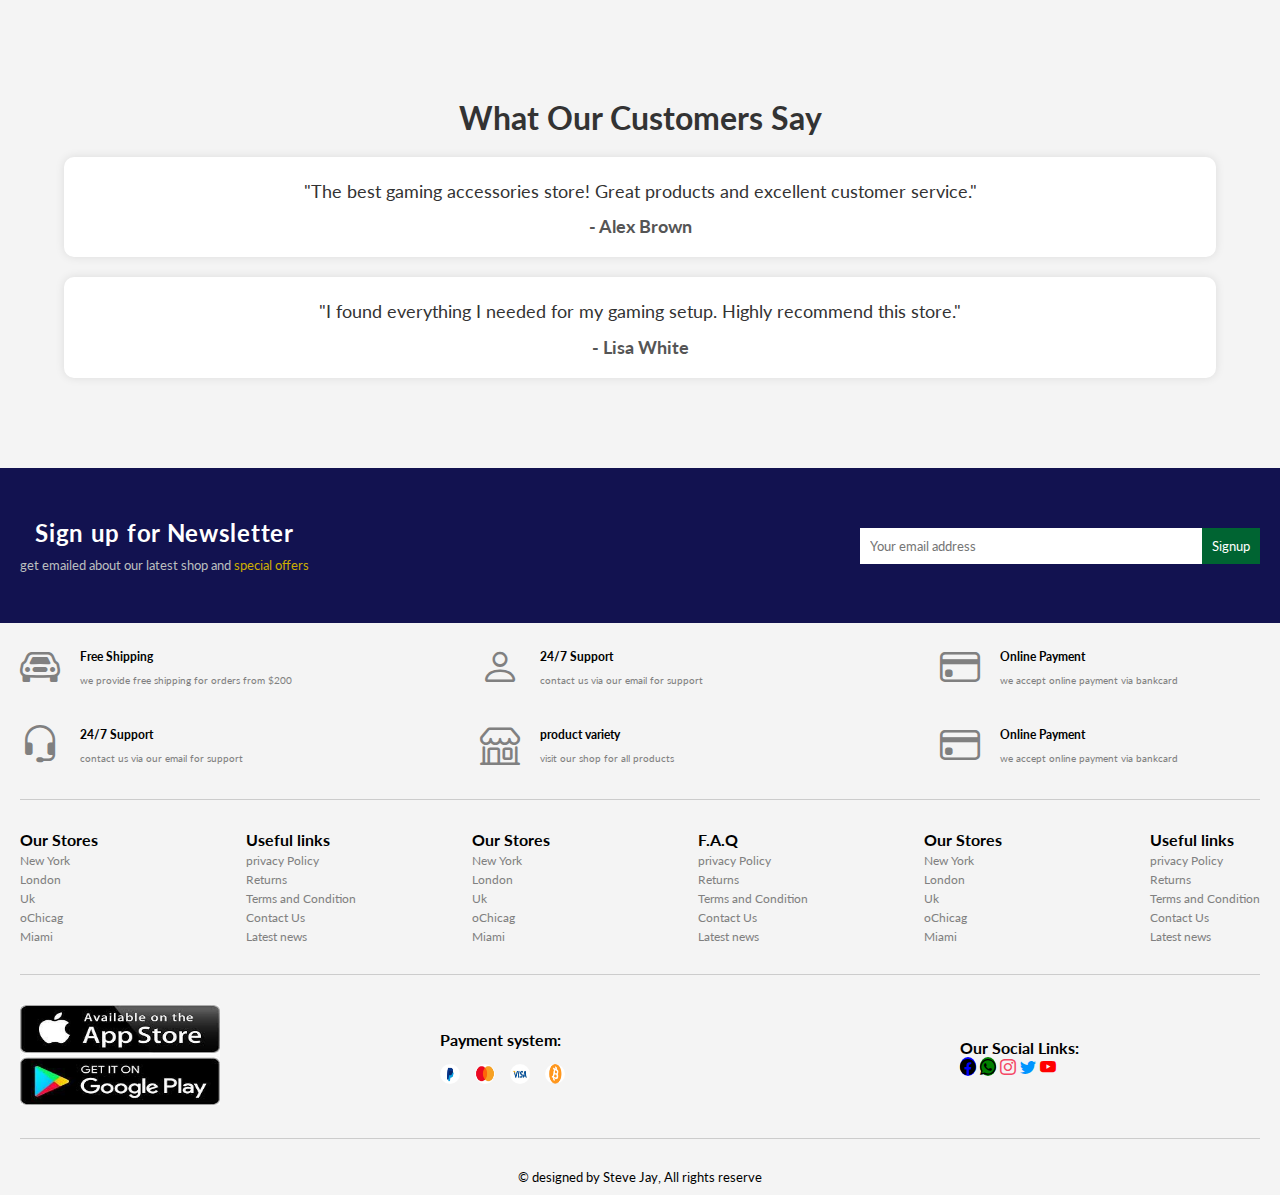
==== commit e593613e: "updates" ====
--- a/about.html
+++ b/about.html
@@ -6,10 +6,13 @@
     <title>About</title>
     <link rel="stylesheet" href="css_files/shop.css">
     <link rel="stylesheet" href="https://cdn.jsdelivr.net/npm/bootstrap-icons@1.11.3/font/bootstrap-icons.min.css">
+
+    <link rel="preconnect" href="https://fonts.googleapis.com">
+    <link rel="preconnect" href="https://fonts.gstatic.com" crossorigin>
+    <link href="https://fonts.googleapis.com/css2?family=Lato:ital,wght@0,100;0,300;0,400;0,700;0,900;1,100;1,300;1,400;1,700;1,900&family=Poppins:wght@100;300;400;500;600;700;800&display=swap" rel="stylesheet">
 </head>
 <style>
    body {
-    font-family: 'Arial', sans-serif;
     margin: 0;
     padding: 0;
     background-color: #f4f4f4;
@@ -18,7 +21,7 @@
 
 .about-hero {
     position: relative;
-    background: url('../assets/blog/blog4.png') no-repeat center center/cover;
+    background: url('assets/blog/blog4.png') no-repeat center center/cover;
     height: 400px;
     display: flex;
     align-items: center;
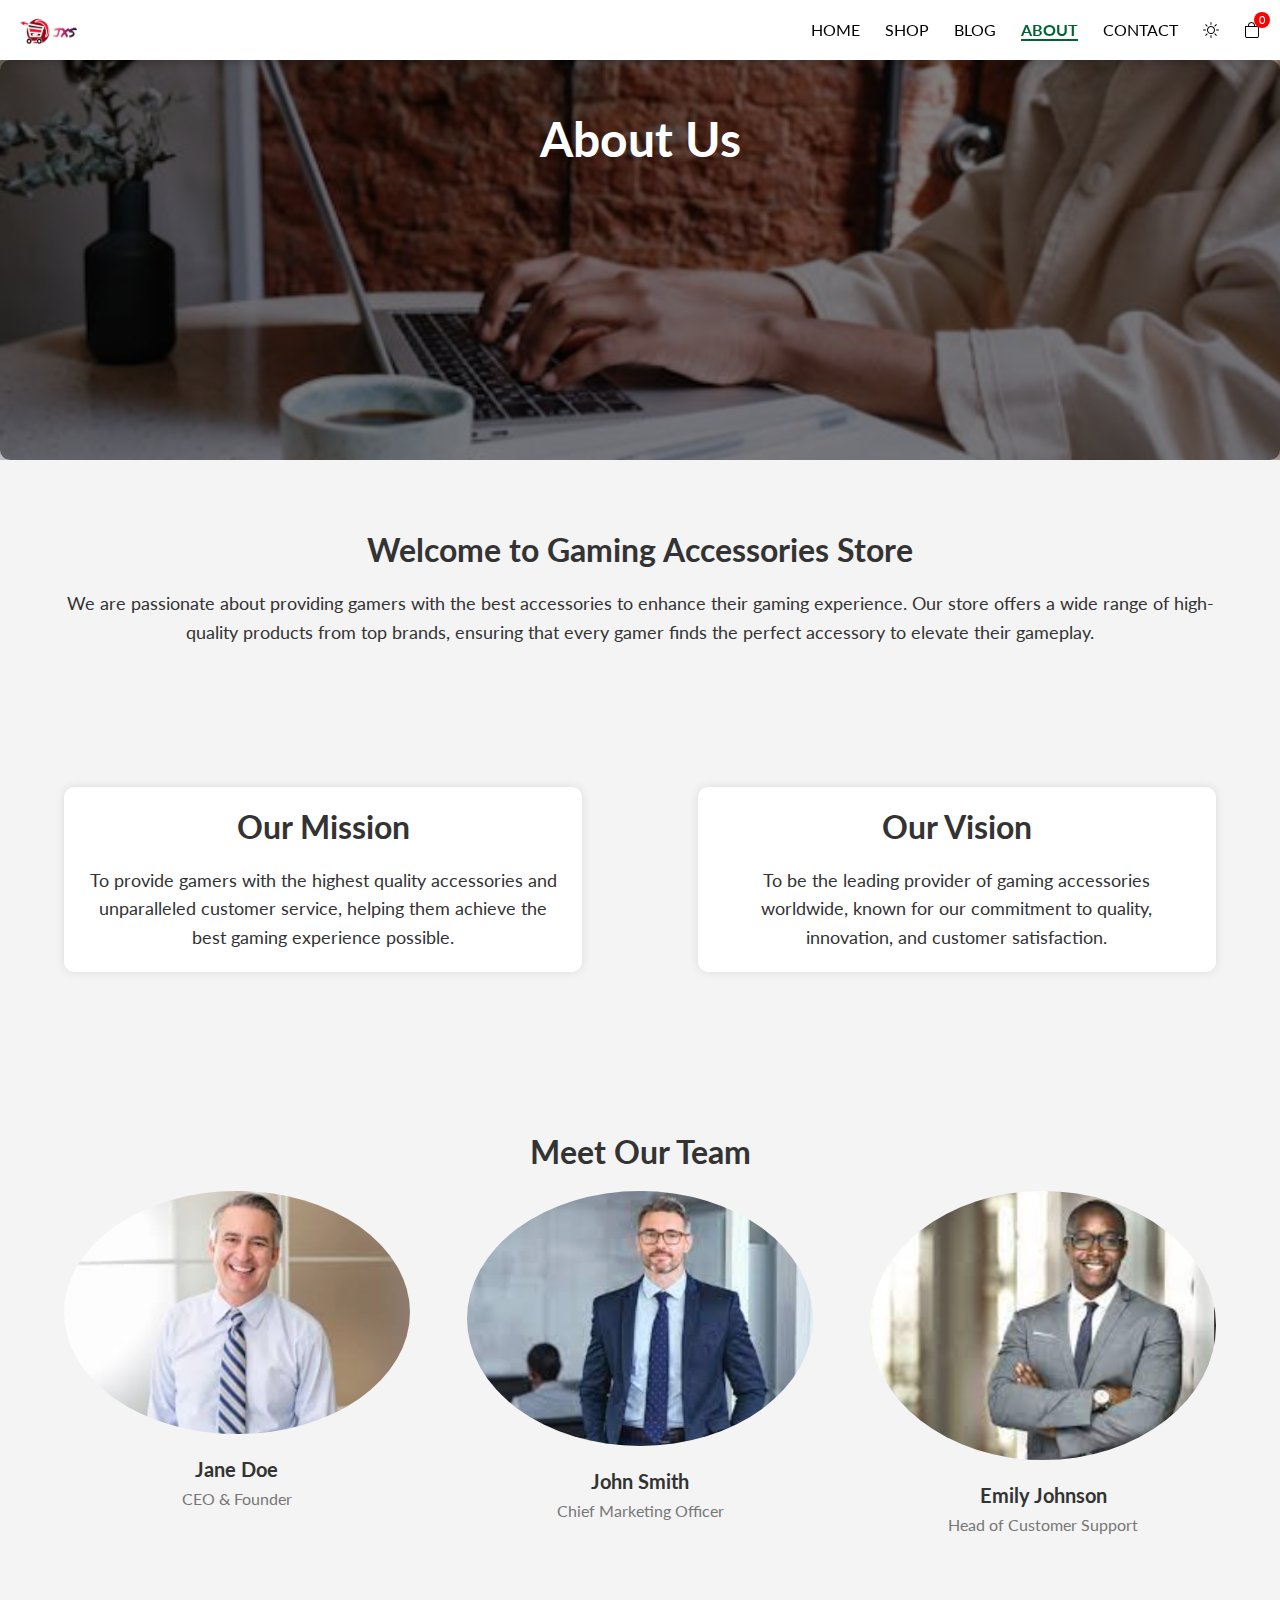
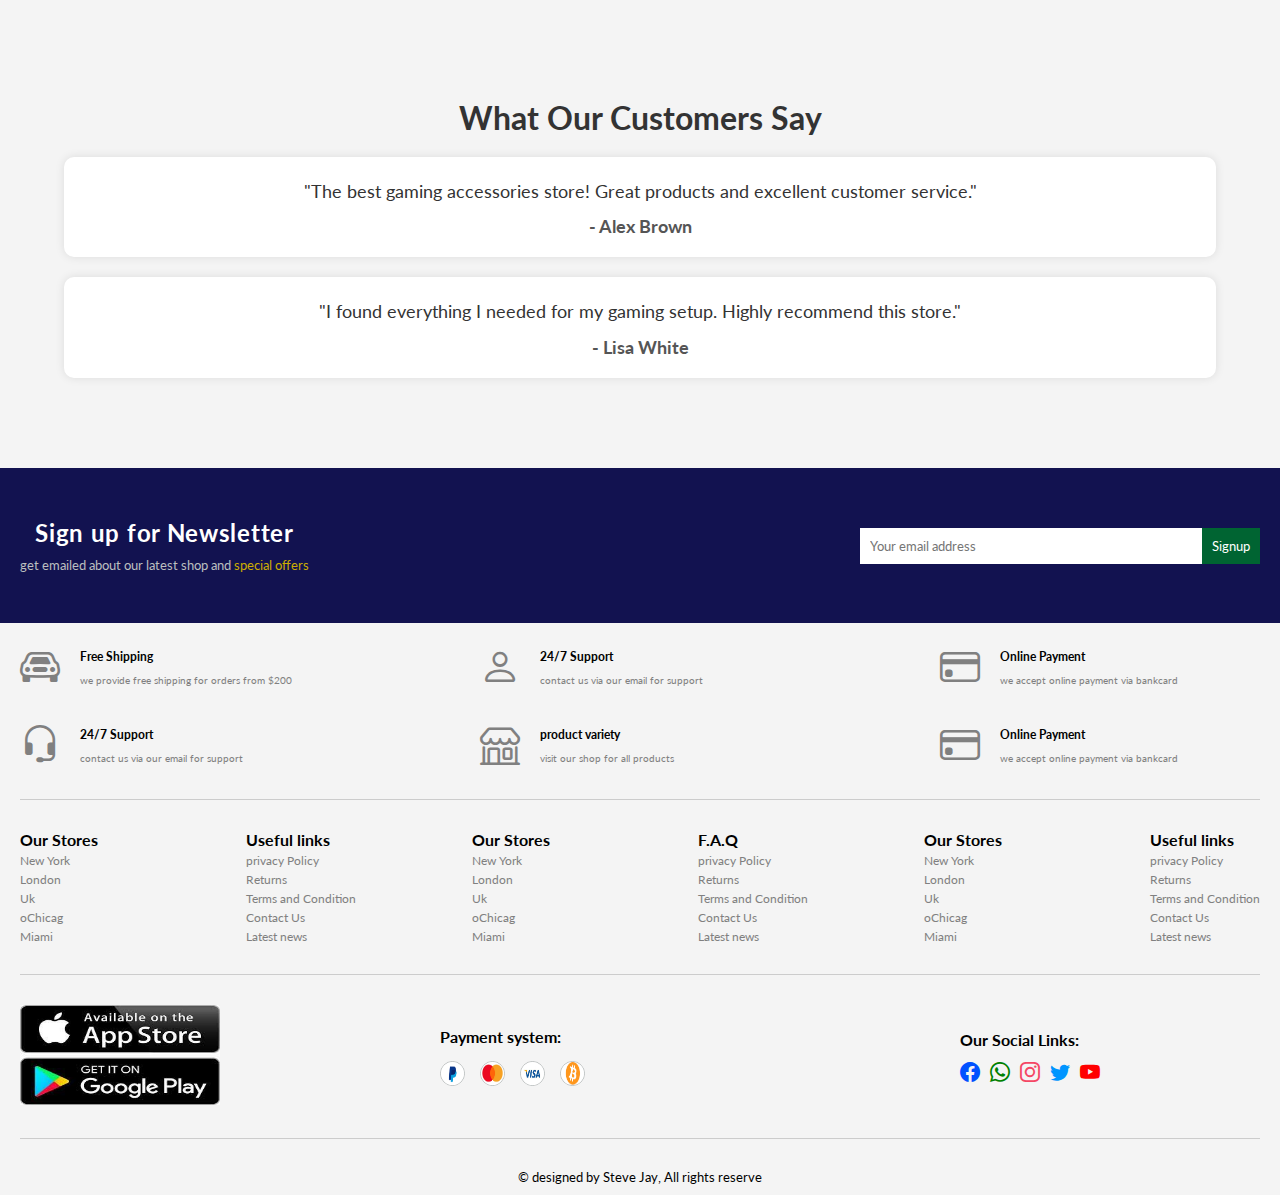
==== commit 2acf2d80: "updates" ====
--- a/about.html
+++ b/about.html
@@ -257,7 +257,7 @@
         </div>
     </section>
 
-    <footer>
+    <footer class="dmbg1">
         <div class="footer-line1">
             <div>
                 <i class="bi bi-car-front"></i>
@@ -390,14 +390,14 @@
 
             <div class="social-links">
                 <h4>Our Social Links:</h4>
-                <span>
-                    <i class="bi bi-facebook" id="fb"></i>
-                    <i class="bi bi-whatsapp" id="wsp"></i>
-                    <i class="bi bi-instagram" id="ig"></i>
-                    <i class="bi bi-twitter" id="twt"></i>
-                    <i class="bi bi-youtube" id="ytb"></i>
-            </div>
-            </span>
+                <div>
+                    <a href="facebook.com"><i class="bi bi-facebook" id="fb"></i></a>
+                    <a href=""><i class="bi bi-whatsapp" id="wsp"></i></a>
+                    <a href=""><i class="bi bi-instagram" id="ig"></i></a>
+                    <a href=""><i class="bi bi-twitter" id="twt"></i></a>
+                    <a href=""><i class="bi bi-youtube" id="ytb"></i></a>
+                 </div>
+            </div>
         </div>
 
         <div class="separation"></div>
@@ -456,6 +456,18 @@
           }
       
         });
+
+        let cartItems = JSON.parse(localStorage.getItem('cartItems')) || [];
+
+
+
+// Function to update cart count displayed in the UI
+function updateCartCount() {
+ const cartCountElement = document.querySelector('.cartCount');
+ cartCountElement.textContent = cartItems.length;
+}
+
+updateCartCount();
     </script>
 </body>
 </html>--- a/css_files/shop.css
+++ b/css_files/shop.css
@@ -833,6 +833,7 @@
   .appleLogo img {
     width: 200px;
     height: 100px;
+    cursor: pointer;
   }
   
   .payment {
@@ -849,20 +850,32 @@
   }
   
   .payment div img {
-    width: 20px;
-    height: 20px;
+    width: 25px;
+    height: 25px;
     border-radius: 50%;
     cursor: pointer;
+    border: 1px solid #bbbfbf;
+    
+  }
+  
+  .social-links div{
+    display: flex;
+    gap: 10px;
+    margin-top: 10px;
+  }
+  
+  .social-links a i{
+    font-size: 20px;
   }
   
   #fb {
-    background-color: blue;
+    color: #0051ff;
     border-radius: 50%;
     cursor: pointer;
   }
   
   #wsp {
-    background-color: green;
+    color: green;
     border-radius: 50%;
     cursor: pointer;
   }
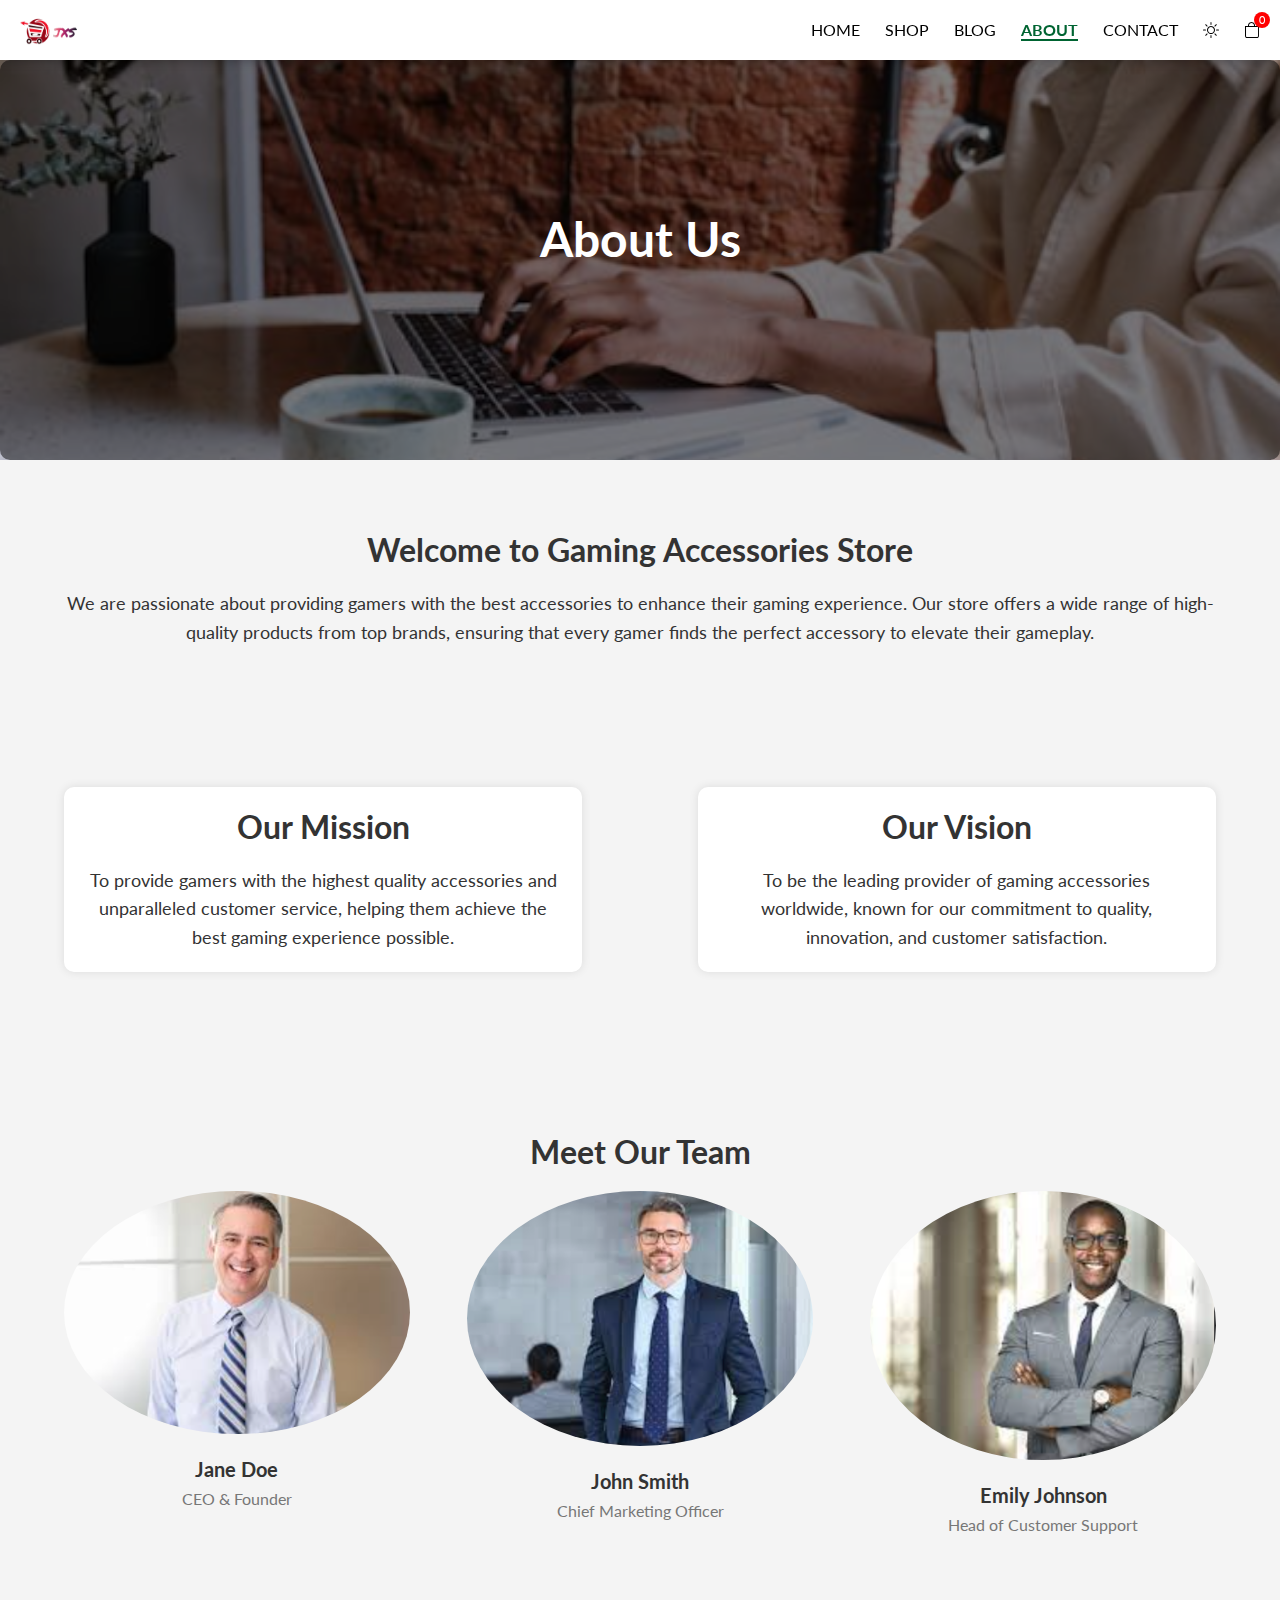
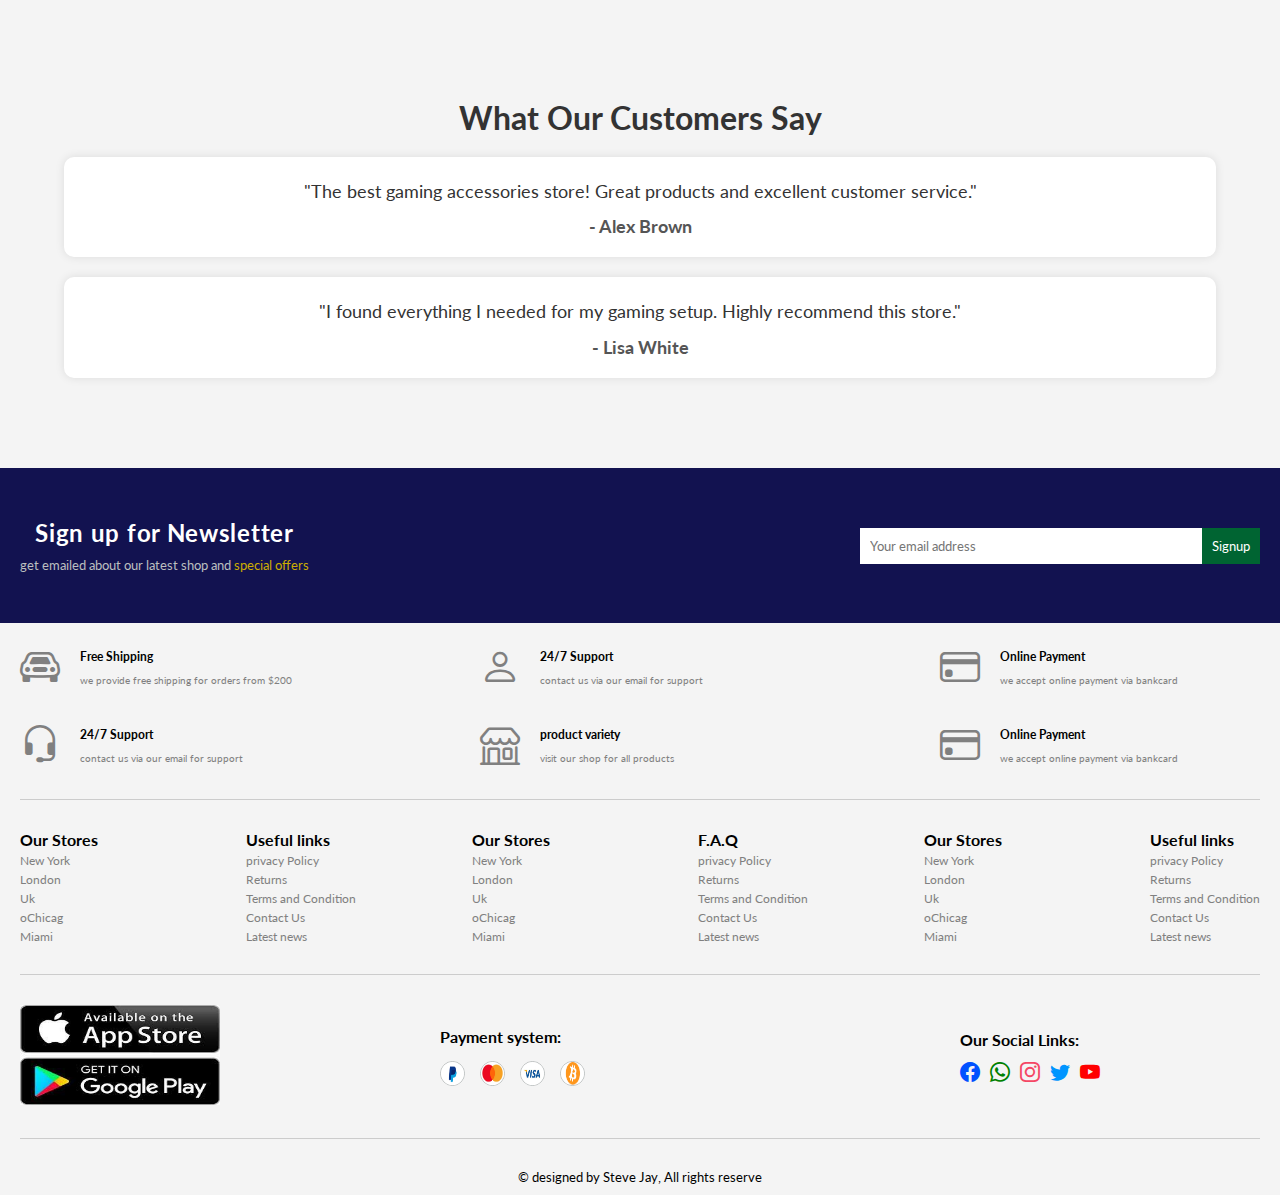
==== commit 48b6d4ad: "update" ====
--- a/about.html
+++ b/about.html
@@ -41,7 +41,7 @@
 .about-hero h1 {
     margin: 0;
     font-size: 48px;
-    
+    margin-top: 100px;
 }
 
 .container {
--- a/css_files/shop.css
+++ b/css_files/shop.css
@@ -424,7 +424,7 @@
 
 /* Style for the product container */
 #product-container, #product-container-laptops, #product-container-gamepads,
- #product-container-keyboards, #product-container-mouse, #product-container-headsets{
+ #product-container-keyboards, #product-container-mouse, #product-container-headsets, #product-container-cart{
     display: flex;
     flex-wrap: wrap;
     justify-content: space-around;
@@ -971,7 +971,7 @@
     }
   
     #product-container, #product-container-laptops, #product-container-mouse,
-    #product-container-keyboards, #product-container-gamepads, #product-container-headsets
+    #product-container-keyboards, #product-container-gamepads, #product-container-headsets, #product-container-cart
      {
       padding: 1px;
     }
